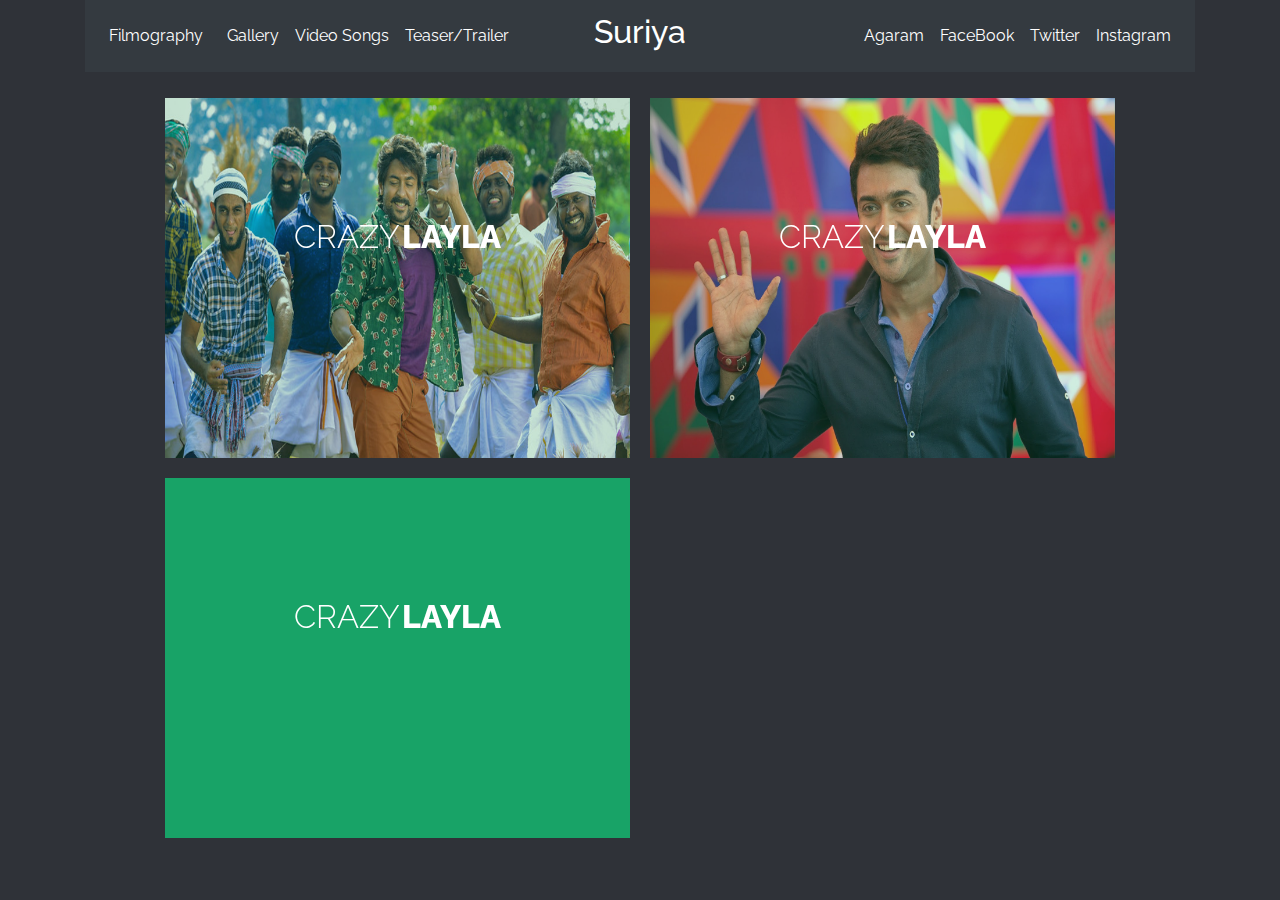
==== filmography.html @ 23702110 "Added Container in Filmography" ====
<!doctype html>
<html lang="en">

<head>
  <!-- Required meta tags -->
  <meta charset="utf-8">
  <link href='https://fonts.googleapis.com/css?family=Raleway:400,800,300' rel='stylesheet' type='text/css'>
  <link rel="stylesheet" href="https://stackpath.bootstrapcdn.com/bootstrap/4.3.1/css/bootstrap.min.css"
    integrity="sha384-ggOyR0iXCbMQv3Xipma34MD+dH/1fQ784/j6cY/iJTQUOhcWr7x9JvoRxT2MZw1T" crossorigin="anonymous">
  <meta name="viewport" content="width=device-width, initial-scale=1, shrink-to-fit=no">

  <!-- Bootstrap CSS -->
  <link rel="stylesheet" href="https://stackpath.bootstrapcdn.com/bootstrap/4.3.1/css/bootstrap.min.css"
    integrity="sha384-ggOyR0iXCbMQv3Xipma34MD+dH/1fQ784/j6cY/iJTQUOhcWr7x9JvoRxT2MZw1T" crossorigin="anonymous">
  <link rel="stylesheet" href="css/general.css">
  <link rel="stylesheet" href="https://fonts.googleapis.com/css?family=Sofia">
  <link rel="stylesheet" href="css/styles.css">
  <title>Actor Suriya</title>
</head>

<body>
  <!-- Image and text -->

  <div class="container">
    <nav class="navbar navbar-expand-lg navbar-light bg-dark sticky-top ">
      <!-- <a class="navbar-brand text-light" href="#">Suriya</a>
    <button class="navbar-toggler" type="button" data-toggle="collapse" data-target="#navbarNavDropdown" aria-controls="navbarNavDropdown" aria-expanded="false" aria-label="Toggle navigation">
      <span class="navbar-toggler-icon"></span>
    </button> -->
      <div class="navbar-collapse collapse w-100 order-1 order-md-0 dual-collapse2 ">
        <ul class="navbar-nav mr-auto ">
          <li class="nav-item  mr-sm-2 ">
            <a class="nav-link text-white" href="filmography.html">Filmography</a>
          </li>

          <li class="nav-item nav-item-hover">
            <a class="nav-link text-white" href="images.html">Gallery</a>
          </li>

          <li class="nav-item ">
            <a class="nav-link text-white" href="video-songs.html">Video Songs</a>
          </li>
          <li class="nav-item">
            <a class="nav-link text-white" href="teaser-trailer.html">Teaser/Trailer</a>
          </li>
        </ul>
      </div>
      <div class="mx-auto order-0">
        <a class="navbar-brand mx-auto text-white " href="index.html">
          <h2 class="display-6"> Suriya</h1>
        </a>
        <button class="navbar-toggler " type="button" data-toggle="collapse" data-target=".dual-collapse2">
          <span class="navbar-toggler-icon"></span>
        </button>
      </div>
      <div class="navbar-collapse collapse w-100 order-3 dual-collapse2">
        <ul class="navbar-nav ml-auto">
          <li class="nav-item ">
            <a class="nav-link text-white" href="agaram.html  ">Agaram</a>
          </li>
          <li class="nav-item ">
            <a class="nav-link text-white" href="https://www.facebook.com/ActorSuriya"> FaceBook</a>
          </li>
          <li class="nav-item ">
            <a class="nav-link text-white" href="https://twitter.com/Suriya_offl"> Twitter</a>
          </li>
          <li class="nav-item">
            <a class="nav-link text-white" href="https://www.instagram.com/actorsuriya/"> Instagram </a>
          </li>
        </ul>
      </div>

    </nav>
  </div>
  <div class="content container">
    <div class="grid">
      <figure class="effect-layla">
        <img src="img/Homepage.jpg" alt="img06" />
        <figcaption>
          <h2>Crazy <span>Layla</span></h2>
          <p>When Layla appears, she brings an eternal summer along.</p>
          <a href="#">View more</a>
        </figcaption>
      </figure>
      <figure class="effect-layla">
        <img src="img/Homepage2.jpg" alt="img03" />
        <figcaption>
          <h2>Crazy <span>Layla</span></h2>
          <p>When Layla appears, she brings an eternal summer along.</p>
          <a href="#">View more</a>
        </figcaption>
      </figure>
      <figure class="effect-layla">
        <img src="img/Homepage3.jpg" alt="img03" />
        <figcaption>
          <h2>Crazy <span>Layla</span></h2>
          <p>When Layla appears, she brings an eternal summer along.</p>
          <a href="#">View more</a>
        </figcaption>
      </figure>
    </div>
  </div>
    <!-- Optional JavaScript -->
    <!-- jQuery first, then Popper.js, then Bootstrap JS -->
    <script src="https://code.jquery.com/jquery-3.3.1.slim.min.js"
      integrity="sha384-q8i/X+965DzO0rT7abK41JStQIAqVgRVzpbzo5smXKp4YfRvH+8abtTE1Pi6jizo"
      crossorigin="anonymous"></script>
    <script src="https://cdnjs.cloudflare.com/ajax/libs/popper.js/1.14.7/umd/popper.min.js"
      integrity="sha384-UO2eT0CpHqdSJQ6hJty5KVphtPhzWj9WO1clHTMGa3JDZwrnQq4sF86dIHNDz0W1"
      crossorigin="anonymous"></script>
    <script src="https://stackpath.bootstrapcdn.com/bootstrap/4.3.1/js/bootstrap.min.js"
      integrity="sha384-JjSmVgyd0p3pXB1rRibZUAYoIIy6OrQ6VrjIEaFf/nJGzIxFDsf4x0xIM+B07jRM"
      crossorigin="anonymous"></script>

</body>

</html>
---- css/general.css ----
.nav-item:hover.nav-item:hover{
  background-color:#ccccff;
  padding: 8px;
}
.home-screen-background {
  float: left;
  width:  100px;
  height: 100px;
    overflow:hidden;
}
.text-over-image {
  font-family: "Sofia", sans-serif;
  font-size: 30px;
  color: black;
}
---- css/styles.css ----
.grid {
	position: relative;
	margin: 0 auto;
	padding: 1em 0 4em;
	max-width: 1000px;
	list-style: none;
	text-align: center;
}

/* Common style */
.grid figure {
	position: relative;
	float: left;
	overflow: hidden;
	margin: 10px 1%;
	min-width: 320px;
	max-width: 480px;
	max-height: 360px;
	width: 48%;
	background: #3085a3;
	text-align: center;
	cursor: pointer;
}

.grid figure img {
	position: relative;
	display: block;
	min-height: 100%;
	max-width: 100%;
	opacity: 0.8;
}

.grid figure figcaption {
	padding: 2em;
	color: #fff;
	text-transform: uppercase;
	font-size: 1.25em;
	-webkit-backface-visibility: hidden;
	backface-visibility: hidden;
}

.grid figure figcaption::before,
.grid figure figcaption::after {
	pointer-events: none;
}

.grid figure figcaption,
.grid figure figcaption > a {
	position: absolute;
	top: 0;
	left: 0;
	width: 100%;
	height: 100%;
}

/* Anchor will cover the whole item by default */
/* For some effects it will show as a button */
.grid figure figcaption > a {
	z-index: 1000;
	text-indent: 200%;
	white-space: nowrap;
	font-size: 0;
	opacity: 0;
}

.grid figure h2 {
	word-spacing: -0.15em;
	font-weight: 300;
}

.grid figure h2 span {
	font-weight: 800;
}

.grid figure h2,
.grid figure p {
	margin: 0;
}

.grid figure p {
	letter-spacing: 1px;
	font-size: 68.5%;
}

/* Individual effects */

/*---------------*/
/***** Lily *****/
/*---------------*/

figure.effect-lily img {
	max-width: none;
	width: -webkit-calc(100% + 50px);
	width: calc(100% + 50px);
	opacity: 0.7;
	-webkit-transition: opacity 0.35s, -webkit-transform 0.35s;
	transition: opacity 0.35s, transform 0.35s;
	-webkit-transform: translate3d(-40px,0, 0);
	transform: translate3d(-40px,0,0);
}

figure.effect-lily figcaption {
	text-align: left;
}

figure.effect-lily figcaption > div {
	position: absolute;
	bottom: 0;
	left: 0;
	padding: 2em;
	width: 100%;
	height: 50%;
}

figure.effect-lily h2,
figure.effect-lily p {
	-webkit-transform: translate3d(0,40px,0);
	transform: translate3d(0,40px,0);
}

figure.effect-lily h2 {
	-webkit-transition: -webkit-transform 0.35s;
	transition: transform 0.35s;
}

figure.effect-lily p {
	color: rgba(255,255,255,0.8);
	opacity: 0;
	-webkit-transition: opacity 0.2s, -webkit-transform 0.35s;
	transition: opacity 0.2s, transform 0.35s;
}

figure.effect-lily:hover img,
figure.effect-lily:hover p {
	opacity: 1;
}

figure.effect-lily:hover img,
figure.effect-lily:hover h2,
figure.effect-lily:hover p {
	-webkit-transform: translate3d(0,0,0);
	transform: translate3d(0,0,0);
}

figure.effect-lily:hover p {
	-webkit-transition-delay: 0.05s;
	transition-delay: 0.05s;
	-webkit-transition-duration: 0.35s;
	transition-duration: 0.35s;
}

/*---------------*/
/***** Sadie *****/
/*---------------*/

figure.effect-sadie figcaption::before {
	position: absolute;
	top: 0;
	left: 0;
	width: 100%;
	height: 100%;
	background: -webkit-linear-gradient(top, rgba(72,76,97,0) 0%, rgba(72,76,97,0.8) 75%);
	background: linear-gradient(to bottom, rgba(72,76,97,0) 0%, rgba(72,76,97,0.8) 75%);
	content: '';
	opacity: 0;
	-webkit-transform: translate3d(0,50%,0);
	transform: translate3d(0,50%,0);
}

figure.effect-sadie h2 {
	position: absolute;
	top: 50%;
	left: 0;
	width: 100%;
	color: #484c61;
	-webkit-transition: -webkit-transform 0.35s, color 0.35s;
	transition: transform 0.35s, color 0.35s;
	-webkit-transform: translate3d(0,-50%,0);
	transform: translate3d(0,-50%,0);
}

figure.effect-sadie figcaption::before,
figure.effect-sadie p {
	-webkit-transition: opacity 0.35s, -webkit-transform 0.35s;
	transition: opacity 0.35s, transform 0.35s;
}

figure.effect-sadie p {
	position: absolute;
	bottom: 0;
	left: 0;
	padding: 2em;
	width: 100%;
	opacity: 0;
	-webkit-transform: translate3d(0,10px,0);
	transform: translate3d(0,10px,0);
}

figure.effect-sadie:hover h2 {
	color: #fff;
	-webkit-transform: translate3d(0,-50%,0) translate3d(0,-40px,0);
	transform: translate3d(0,-50%,0) translate3d(0,-40px,0);
}

figure.effect-sadie:hover figcaption::before ,
figure.effect-sadie:hover p {
	opacity: 1;
	-webkit-transform: translate3d(0,0,0);
	transform: translate3d(0,0,0);
}

/*---------------*/
/***** Roxy *****/
/*---------------*/

figure.effect-roxy {
	background: -webkit-linear-gradient(45deg, #ff89e9 0%, #05abe0 100%);
	background: linear-gradient(45deg, #ff89e9 0%,#05abe0 100%);
}

figure.effect-roxy img {
	max-width: none;
	width: -webkit-calc(100% + 60px);
	width: calc(100% + 60px);
	-webkit-transition: opacity 0.35s, -webkit-transform 0.35s;
	transition: opacity 0.35s, transform 0.35s;
	-webkit-transform: translate3d(-50px,0,0);
	transform: translate3d(-50px,0,0);
}

figure.effect-roxy figcaption::before {
	position: absolute;
	top: 30px;
	right: 30px;
	bottom: 30px;
	left: 30px;
	border: 1px solid #fff;
	content: '';
	opacity: 0;
	-webkit-transition: opacity 0.35s, -webkit-transform 0.35s;
	transition: opacity 0.35s, transform 0.35s;
	-webkit-transform: translate3d(-20px,0,0);
	transform: translate3d(-20px,0,0);
}

figure.effect-roxy figcaption {
	padding: 3em;
	text-align: left;
}

figure.effect-roxy h2 {
	padding: 30% 0 10px 0;
}

figure.effect-roxy p {
	opacity: 0;
	-webkit-transition: opacity 0.35s, -webkit-transform 0.35s;
	transition: opacity 0.35s, transform 0.35s;
	-webkit-transform: translate3d(-10px,0,0);
	transform: translate3d(-10px,0,0);
}

figure.effect-roxy:hover img {
	opacity: 0.7;
	-webkit-transform: translate3d(0,0,0);
	transform: translate3d(0,0,0);
}

figure.effect-roxy:hover figcaption::before,
figure.effect-roxy:hover p {
	opacity: 1;
	-webkit-transform: translate3d(0,0,0);
	transform: translate3d(0,0,0);
}

/*---------------*/
/***** Bubba *****/
/*---------------*/

figure.effect-bubba {
	background: #9e5406;
}

figure.effect-bubba img {
	opacity: 0.7;
	-webkit-transition: opacity 0.35s;
	transition: opacity 0.35s;
}

figure.effect-bubba:hover img {
	opacity: 0.4;
}

figure.effect-bubba figcaption::before,
figure.effect-bubba figcaption::after {
	position: absolute;
	top: 30px;
	right: 30px;
	bottom: 30px;
	left: 30px;
	content: '';
	opacity: 0;
	-webkit-transition: opacity 0.35s, -webkit-transform 0.35s;
	transition: opacity 0.35s, transform 0.35s;
}

figure.effect-bubba figcaption::before {
	border-top: 1px solid #fff;
	border-bottom: 1px solid #fff;
	-webkit-transform: scale(0,1);
	transform: scale(0,1);
}

figure.effect-bubba figcaption::after {
	border-right: 1px solid #fff;
	border-left: 1px solid #fff;
	-webkit-transform: scale(1,0);
	transform: scale(1,0);
}

figure.effect-bubba h2 {
	padding-top: 30%;
	-webkit-transition: -webkit-transform 0.35s;
	transition: transform 0.35s;
	-webkit-transform: translate3d(0,-20px,0);
	transform: translate3d(0,-20px,0);
}

figure.effect-bubba p {
	padding: 20px 2.5em;
	opacity: 0;
	-webkit-transition: opacity 0.35s, -webkit-transform 0.35s;
	transition: opacity 0.35s, transform 0.35s;
	-webkit-transform: translate3d(0,20px,0);
	transform: translate3d(0,20px,0);
}

figure.effect-bubba:hover figcaption::before,
figure.effect-bubba:hover figcaption::after {
	opacity: 1;
	-webkit-transform: scale(1);
	transform: scale(1);
}

figure.effect-bubba:hover h2,
figure.effect-bubba:hover p {
	opacity: 1;
	-webkit-transform: translate3d(0,0,0);
	transform: translate3d(0,0,0);
}

/*---------------*/
/***** Romeo *****/
/*---------------*/

figure.effect-romeo {
	-webkit-perspective: 1000px;
	perspective: 1000px;
}

figure.effect-romeo img {
	-webkit-transition: opacity 0.35s, -webkit-transform 0.35s;
	transition: opacity 0.35s, transform 0.35s;
	-webkit-transform: translate3d(0,0,300px);
	transform: translate3d(0,0,300px);
}

figure.effect-romeo:hover img {
	opacity: 0.6;
	-webkit-transform: translate3d(0,0,0);
	transform: translate3d(0,0,0);
}

figure.effect-romeo figcaption::before,
figure.effect-romeo figcaption::after {
	position: absolute;
	top: 50%;
	left: 50%;
	width: 80%;
	height: 1px;
	background: #fff;
	content: '';
	-webkit-transition: opacity 0.35s, -webkit-transform 0.35s;
	transition: opacity 0.35s, transform 0.35s;
	-webkit-transform: translate3d(-50%,-50%,0);
	transform: translate3d(-50%,-50%,0);
}

figure.effect-romeo:hover figcaption::before {
	opacity: 0.5;
	-webkit-transform: translate3d(-50%,-50%,0) rotate(45deg);
	transform: translate3d(-50%,-50%,0) rotate(45deg);
}

figure.effect-romeo:hover figcaption::after {
	opacity: 0.5;
	-webkit-transform: translate3d(-50%,-50%,0) rotate(-45deg);
	transform: translate3d(-50%,-50%,0) rotate(-45deg);
}

figure.effect-romeo h2,
figure.effect-romeo p {
	position: absolute;
	top: 50%;
	left: 0;
	width: 100%;
	-webkit-transition: -webkit-transform 0.35s;
	transition: transform 0.35s;
}

figure.effect-romeo h2 {
	-webkit-transform: translate3d(0,-50%,0) translate3d(0,-150%,0);
	transform: translate3d(0,-50%,0) translate3d(0,-150%,0);
}

figure.effect-romeo p {
	padding: 0.25em 2em;
	-webkit-transform: translate3d(0,-50%,0) translate3d(0,150%,0);
	transform: translate3d(0,-50%,0) translate3d(0,150%,0);
}

figure.effect-romeo:hover h2 {
	-webkit-transform: translate3d(0,-50%,0) translate3d(0,-100%,0);
	transform: translate3d(0,-50%,0) translate3d(0,-100%,0);
}

figure.effect-romeo:hover p {
	-webkit-transform: translate3d(0,-50%,0) translate3d(0,100%,0);
	transform: translate3d(0,-50%,0) translate3d(0,100%,0);
}

/*---------------*/
/***** Layla *****/
/*---------------*/

figure.effect-layla {
	background: #18a367;
}

figure.effect-layla img {
	height: 390px;
}

figure.effect-layla figcaption {
	padding: 3em;
}

figure.effect-layla figcaption::before,
figure.effect-layla figcaption::after {
	position: absolute;
	content: '';
	opacity: 0;
}

figure.effect-layla figcaption::before {
	top: 50px;
	right: 30px;
	bottom: 50px;
	left: 30px;
	border-top: 1px solid #fff;
	border-bottom: 1px solid #fff;
	-webkit-transform: scale(0,1);
	transform: scale(0,1);
	-webkit-transform-origin: 0 0;
	transform-origin: 0 0;
}

figure.effect-layla figcaption::after {
	top: 30px;
	right: 50px;
	bottom: 30px;
	left: 50px;
	border-right: 1px solid #fff;
	border-left: 1px solid #fff;
	-webkit-transform: scale(1,0);
	transform: scale(1,0);
	-webkit-transform-origin: 100% 0;
	transform-origin: 100% 0;
}

figure.effect-layla h2 {
	padding-top: 26%;
	-webkit-transition: -webkit-transform 0.35s;
	transition: transform 0.35s;
}

figure.effect-layla p {
	padding: 0.5em 2em;
	text-transform: none;
	opacity: 0;
	-webkit-transform: translate3d(0,-10px,0);
	transform: translate3d(0,-10px,0);
}

figure.effect-layla img,
figure.effect-layla h2 {
	-webkit-transform: translate3d(0,-30px,0);
	transform: translate3d(0,-30px,0);
}

figure.effect-layla img,
figure.effect-layla figcaption::before,
figure.effect-layla figcaption::after,
figure.effect-layla p {
	-webkit-transition: opacity 0.35s, -webkit-transform 0.35s;
	transition: opacity 0.35s, transform 0.35s;
}

figure.effect-layla:hover img {
	opacity: 0.7;
	-webkit-transform: translate3d(0,0,0);
	transform: translate3d(0,0,0);
}

figure.effect-layla:hover figcaption::before,
figure.effect-layla:hover figcaption::after {
	opacity: 1;
	-webkit-transform: scale(1);
	transform: scale(1);
}

figure.effect-layla:hover h2,
figure.effect-layla:hover p {
	opacity: 1;
	-webkit-transform: translate3d(0,0,0);
	transform: translate3d(0,0,0);
}

figure.effect-layla:hover figcaption::after,
figure.effect-layla:hover h2,
figure.effect-layla:hover p,
figure.effect-layla:hover img {
	-webkit-transition-delay: 0.15s;
	transition-delay: 0.15s;
}

/*---------------*/
/***** Honey *****/
/*---------------*/

figure.effect-honey {
	background: #4a3753;
}

figure.effect-honey img {
	opacity: 0.9;
	-webkit-transition: opacity 0.35s;
	transition: opacity 0.35s;
}

figure.effect-honey:hover img {
	opacity: 0.5;
}

figure.effect-honey figcaption::before {
	position: absolute;
	bottom: 0;
	left: 0;
	width: 100%;
	height: 10px;
	background: #fff;
	content: '';
	-webkit-transform: translate3d(0,10px,0);
	transform: translate3d(0,10px,0);
}

figure.effect-honey h2 {
	position: absolute;
	bottom: 0;
	left: 0;
	padding: 1em 1.5em;
	width: 100%;
	text-align: left;
	-webkit-transform: translate3d(0,-30px,0);
	transform: translate3d(0,-30px,0);
}

figure.effect-honey h2 i {
	font-style: normal;
	opacity: 0;
	-webkit-transition: opacity 0.35s, -webkit-transform 0.35s;
	transition: opacity 0.35s, transform 0.35s;
	-webkit-transform: translate3d(0,-30px,0);
	transform: translate3d(0,-30px,0);
}

figure.effect-honey figcaption::before,
figure.effect-honey h2 {
	-webkit-transition: -webkit-transform 0.35s;
	transition: transform 0.35s;
}

figure.effect-honey:hover figcaption::before,
figure.effect-honey:hover h2,
figure.effect-honey:hover h2 i {
	opacity: 1;
	-webkit-transform: translate3d(0,0,0);
	transform: translate3d(0,0,0);
}

/*---------------*/
/***** Oscar *****/
/*---------------*/

figure.effect-oscar {
	background: -webkit-linear-gradient(45deg, #22682a 0%, #9b4a1b 40%, #3a342a 100%);
	background: linear-gradient(45deg, #22682a 0%,#9b4a1b 40%,#3a342a 100%);
}

figure.effect-oscar img {
	opacity: 0.9;
	-webkit-transition: opacity 0.35s;
	transition: opacity 0.35s;
}

figure.effect-oscar figcaption {
	padding: 3em;
	background-color: rgba(58,52,42,0.7);
	-webkit-transition: background-color 0.35s;
	transition: background-color 0.35s;
}

figure.effect-oscar figcaption::before {
	position: absolute;
	top: 30px;
	right: 30px;
	bottom: 30px;
	left: 30px;
	border: 1px solid #fff;
	content: '';
}

figure.effect-oscar h2 {
	margin: 20% 0 10px 0;
	-webkit-transition: -webkit-transform 0.35s;
	transition: transform 0.35s;
	-webkit-transform: translate3d(0,100%,0);
	transform: translate3d(0,100%,0);
}

figure.effect-oscar figcaption::before,
figure.effect-oscar p {
	opacity: 0;
	-webkit-transition: opacity 0.35s, -webkit-transform 0.35s;
	transition: opacity 0.35s, transform 0.35s;
	-webkit-transform: scale(0);
	transform: scale(0);
}

figure.effect-oscar:hover h2 {
	-webkit-transform: translate3d(0,0,0);
	transform: translate3d(0,0,0);
}

figure.effect-oscar:hover figcaption::before,
figure.effect-oscar:hover p {
	opacity: 1;
	-webkit-transform: scale(1);
	transform: scale(1);
}

figure.effect-oscar:hover figcaption {
	background-color: rgba(58,52,42,0);
}

figure.effect-oscar:hover img {
	opacity: 0.4;
}

/*---------------*/
/***** Marley *****/
/*---------------*/

figure.effect-marley figcaption {
	text-align: right;
}

figure.effect-marley h2,
figure.effect-marley p {
	position: absolute;
	right: 30px;
	left: 30px;
	padding: 10px 0;
}


figure.effect-marley p {
	bottom: 30px;
	line-height: 1.5;
	-webkit-transform: translate3d(0,100%,0);
	transform: translate3d(0,100%,0);
}

figure.effect-marley h2 {
	top: 30px;
	-webkit-transition: -webkit-transform 0.35s;
	transition: transform 0.35s;
	-webkit-transform: translate3d(0,20px,0);
	transform: translate3d(0,20px,0);
}

figure.effect-marley:hover h2 {
	-webkit-transform: translate3d(0,0,0);
	transform: translate3d(0,0,0);
}

figure.effect-marley h2::after {
	position: absolute;
	top: 100%;
	left: 0;
	width: 100%;
	height: 4px;
	background: #fff;
	content: '';
	-webkit-transform: translate3d(0,40px,0);
	transform: translate3d(0,40px,0);
}

figure.effect-marley h2::after,
figure.effect-marley p {
	opacity: 0;
	-webkit-transition: opacity 0.35s, -webkit-transform 0.35s;
	transition: opacity 0.35s, transform 0.35s;
}

figure.effect-marley:hover h2::after,
figure.effect-marley:hover p {
	opacity: 1;
	-webkit-transform: translate3d(0,0,0);
	transform: translate3d(0,0,0);
}

/*---------------*/
/***** Ruby *****/
/*---------------*/

figure.effect-ruby {
	background-color: #17819c;
}

figure.effect-ruby img {
	opacity: 0.7;
	-webkit-transition: opacity 0.35s, -webkit-transform 0.35s;
	transition: opacity 0.35s, transform 0.35s;
	-webkit-transform: scale(1.15);
	transform: scale(1.15);
}

figure.effect-ruby:hover img {
	opacity: 0.5;
	-webkit-transform: scale(1);
	transform: scale(1);
}

figure.effect-ruby h2 {
	margin-top: 20%;
	-webkit-transition: -webkit-transform 0.35s;
	transition: transform 0.35s;
	-webkit-transform: translate3d(0,20px,0);
	transform: translate3d(0,20px,0);
}

figure.effect-ruby p {
	margin: 1em 0 0;
	padding: 3em;
	border: 1px solid #fff;
	opacity: 0;
	-webkit-transition: opacity 0.35s, -webkit-transform 0.35s;
	transition: opacity 0.35s, transform 0.35s;
	-webkit-transform: translate3d(0,20px,0) scale(1.1);
	transform: translate3d(0,20px,0) scale(1.1);
}

figure.effect-ruby:hover h2 {
	-webkit-transform: translate3d(0,0,0);
	transform: translate3d(0,0,0);
}

figure.effect-ruby:hover p {
	opacity: 1;
	-webkit-transform: translate3d(0,0,0) scale(1);
	transform: translate3d(0,0,0) scale(1);
}

/*---------------*/
/***** Milo *****/
/*---------------*/

figure.effect-milo {
	background: #2e5d5a;
}

figure.effect-milo img {
	max-width: none;
	width: -webkit-calc(100% + 60px);
	width: calc(100% + 60px);
	opacity: 1;
	-webkit-transition: opacity 0.35s, -webkit-transform 0.35s;
	transition: opacity 0.35s, transform 0.35s;
	-webkit-transform: translate3d(-30px,0,0) scale(1.12);
	transform: translate3d(-30px,0,0) scale(1.12);
	-webkit-backface-visibility: hidden;
	backface-visibility: hidden;
}

figure.effect-milo:hover img {
	opacity: 0.5;
	-webkit-transform: translate3d(0,0,0) scale(1);
	transform: translate3d(0,0,0) scale(1);
}

figure.effect-milo h2 {
	position: absolute;
	right: 0;
	bottom: 0;
	padding: 1em 1.2em;
}

figure.effect-milo p {
	padding: 0 10px 0 0;
	width: 50%;
	border-right: 1px solid #fff;
	text-align: right;
	opacity: 0;
	-webkit-transition: opacity 0.35s, -webkit-transform 0.35s;
	transition: opacity 0.35s, transform 0.35s;
	-webkit-transform: translate3d(-40px,0,0);
	transform: translate3d(-40px,0,0);
}

figure.effect-milo:hover p {
	opacity: 1;
	-webkit-transform: translate3d(0,0,0);
	transform: translate3d(0,0,0);
}

/*---------------*/
/***** Dexter *****/
/*---------------*/

figure.effect-dexter {
	background: -webkit-linear-gradient(top, rgba(37,141,200,1) 0%, rgba(104,60,19,1) 100%);
	background: linear-gradient(to bottom, rgba(37,141,200,1) 0%,rgba(104,60,19,1) 100%);
}

figure.effect-dexter img {
	-webkit-transition: opacity 0.35s;
	transition: opacity 0.35s;
}

figure.effect-dexter:hover img {
	opacity: 0.4;
}

figure.effect-dexter figcaption::after {
	position: absolute;
	right: 30px;
	bottom: 30px;
	left: 30px;
	height: -webkit-calc(50% - 30px);
	height: calc(50% - 30px);
	border: 7px solid #fff;
	content: '';
	-webkit-transition: -webkit-transform 0.35s;
	transition: transform 0.35s;
	-webkit-transform: translate3d(0,-100%,0);
	transform: translate3d(0,-100%,0);
}

figure.effect-dexter:hover figcaption::after {
	-webkit-transform: translate3d(0,0,0);
	transform: translate3d(0,0,0);
}

figure.effect-dexter figcaption {
	padding: 3em;
	text-align: left;
}

figure.effect-dexter p {
	position: absolute;
	right: 60px;
	bottom: 60px;
	left: 60px;
	opacity: 0;
	-webkit-transition: opacity 0.35s, -webkit-transform 0.35s;
	transition: opacity 0.35s, transform 0.35s;
	-webkit-transform: translate3d(0,-100px,0);
	transform: translate3d(0,-100px,0);
}

figure.effect-dexter:hover p {
	opacity: 1;
	-webkit-transform: translate3d(0,0,0);
	transform: translate3d(0,0,0);
}

/*---------------*/
/***** Sarah *****/
/*---------------*/

figure.effect-sarah {
	background: #42b078;
}

figure.effect-sarah img {
	max-width: none;
	width: -webkit-calc(100% + 20px);
	width: calc(100% + 20px);
	-webkit-transition: opacity 0.35s, -webkit-transform 0.35s;
	transition: opacity 0.35s, transform 0.35s;
	-webkit-transform: translate3d(-10px,0,0);
	transform: translate3d(-10px,0,0);
	-webkit-backface-visibility: hidden;
	backface-visibility: hidden;
}

figure.effect-sarah:hover img {
	opacity: 0.4;
	-webkit-transform: translate3d(0,0,0);
	transform: translate3d(0,0,0);
}

figure.effect-sarah figcaption {
	text-align: left;
}

figure.effect-sarah h2 {
	position: relative;
	overflow: hidden;
	padding: 0.5em 0;
}

figure.effect-sarah h2::after {
	position: absolute;
	bottom: 0;
	left: 0;
	width: 100%;
	height: 3px;
	background: #fff;
	content: '';
	-webkit-transition: -webkit-transform 0.35s;
	transition: transform 0.35s;
	-webkit-transform: translate3d(-100%,0,0);
	transform: translate3d(-100%,0,0);
}

figure.effect-sarah:hover h2::after {
	-webkit-transform: translate3d(0,0,0);
	transform: translate3d(0,0,0);
}

figure.effect-sarah p {
	padding: 1em 0;
	opacity: 0;
	-webkit-transition: opacity 0.35s, -webkit-transform 0.35s;
	transition: opacity 0.35s, transform 0.35s;
	-webkit-transform: translate3d(100%,0,0);
	transform: translate3d(100%,0,0);
}

figure.effect-sarah:hover p {
	opacity: 1;
	-webkit-transform: translate3d(0,0,0);
	transform: translate3d(0,0,0);
}

/*---------------*/
/***** Zoe *****/
/*---------------*/

figure.effect-zoe figcaption {
	top: auto;
	bottom: 0;
	padding: 1em;
	height: 3.75em;
	background: #fff;
	color: #3c4a50;
	-webkit-transition: -webkit-transform 0.35s;
	transition: transform 0.35s;
	-webkit-transform: translate3d(0,100%,0);
	transform: translate3d(0,100%,0);
}

figure.effect-zoe h2 {
	float: left;
}

figure.effect-zoe p.icon-links a {
	float: right;
	color: #3c4a50;
	font-size: 1.4em;
}

figure.effect-zoe:hover p.icon-links a:hover,
figure.effect-zoe:hover p.icon-links a:focus {
	color: #252d31;
}

figure.effect-zoe p.description {
	position: absolute;
	bottom: 8em;
	padding: 2em;
	color: #fff;
	text-transform: none;
	font-size: 90%;
	opacity: 0;
	-webkit-transition: opacity 0.35s;
	transition: opacity 0.35s;
	-webkit-backface-visibility: hidden; /* Fix for Chrome 37.0.2062.120 (Mac) */
}

figure.effect-zoe h2,
figure.effect-zoe p.icon-links a {
	-webkit-transition: -webkit-transform 0.35s;
	transition: transform 0.35s;
	-webkit-transform: translate3d(0,200%,0);
	transform: translate3d(0,200%,0);
}

figure.effect-zoe p.icon-links a span::before {
	display: inline-block;
	padding: 8px 10px;
	font-family: 'feathericons';
	speak: none;
	-webkit-font-smoothing: antialiased;
	-moz-osx-font-smoothing: grayscale;
}

.icon-eye::before {
	content: '\e000';
}

.icon-paper-clip::before {
	content: '\e001';
}

.icon-heart::before {
	content: '\e024';
}

figure.effect-zoe h2 {
	display: inline-block;
}

figure.effect-zoe:hover p.description {
	opacity: 1;
}

figure.effect-zoe:hover figcaption,
figure.effect-zoe:hover h2,
figure.effect-zoe:hover p.icon-links a {
	-webkit-transform: translate3d(0,0,0);
	transform: translate3d(0,0,0);
}

figure.effect-zoe:hover h2 {
	-webkit-transition-delay: 0.05s;
	transition-delay: 0.05s;
}

figure.effect-zoe:hover p.icon-links a:nth-child(3) {
	-webkit-transition-delay: 0.1s;
	transition-delay: 0.1s;
}

figure.effect-zoe:hover p.icon-links a:nth-child(2) {
	-webkit-transition-delay: 0.15s;
	transition-delay: 0.15s;
}

figure.effect-zoe:hover p.icon-links a:first-child {
	-webkit-transition-delay: 0.2s;
	transition-delay: 0.2s;
}

/*---------------*/
/***** Chico *****/
/*---------------*/

figure.effect-chico img {
	-webkit-transition: opacity 0.35s, -webkit-transform 0.35s;
	transition: opacity 0.35s, transform 0.35s;
	-webkit-transform: scale(1.12);
	transform: scale(1.12);
}

figure.effect-chico:hover img {
	opacity: 0.5;
	-webkit-transform: scale(1);
	transform: scale(1);
}

figure.effect-chico figcaption {
	padding: 3em;
}

figure.effect-chico figcaption::before {
	position: absolute;
	top: 30px;
	right: 30px;
	bottom: 30px;
	left: 30px;
	border: 1px solid #fff;
	content: '';
	-webkit-transform: scale(1.1);
	transform: scale(1.1);
}

figure.effect-chico figcaption::before,
figure.effect-chico p {
	opacity: 0;
	-webkit-transition: opacity 0.35s, -webkit-transform 0.35s;
	transition: opacity 0.35s, transform 0.35s;
}

figure.effect-chico h2 {
	padding: 20% 0 20px 0;
}

figure.effect-chico p {
	margin: 0 auto;
	max-width: 200px;
	-webkit-transform: scale(1.5);
	transform: scale(1.5);
}

figure.effect-chico:hover figcaption::before,
figure.effect-chico:hover p {
	opacity: 1;
	-webkit-transform: scale(1);
	transform: scale(1);
}

@media screen and (max-width: 50em) {
	.content {
		padding: 0 10px;
		text-align: center;
	}
	.figure {
		display: inline-block;
		float: none;
		margin: 10px auto;
		width: 100%;
	}
}
*, *:after, *:before { -webkit-box-sizing: border-box; box-sizing: border-box; }
.clearfix:before, .clearfix:after { display: table; content: ''; }
.clearfix:after { clear: both; }

body {
	background: #2f3238;
	color: #fff;
	font-weight: 400;
	font-size: 1em;
	font-family: 'Raleway', Arial, sans-serif;
}

a {
	outline: none;
	color: #3498db;
	text-decoration: none;
}

a:hover, a:focus {
	color: #528cb3;
}

section {
	padding: 1em;
	text-align: center;
}

.content {
	margin: 0 auto;
	max-width: 1000px;
}

.content > h2 {
	clear: both;
	margin: 0;
	padding: 4em 1% 0;
	color: #484B54;
	font-weight: 800;
	font-size: 1.5em;
}

.content > h2:first-child {
	padding-top: 0em;
}

/* Header */
.codrops-header {
	margin: 0 auto;
	padding: 4em 1em;
	text-align: center;
}

.codrops-header h1 {
	margin: 0;
	font-weight: 800;
	font-size: 4em;
	line-height: 1.3;
}

.codrops-header h1 span {
	display: block;
	padding: 0 0 0.6em 0.1em;
	color: #74777b;
	font-weight: 300;
	font-size: 45%;
}

/* Demo links */
.codrops-demos {
	clear: both;
	padding: 1em 0 0;
	text-align: center;
}

.content + .codrops-demos {
	padding-top: 5em;
}

.codrops-demos a {
	display: inline-block;
	margin: 0 5px;
	padding: 1em 1.5em;
	text-transform: uppercase;
	font-weight: bold;
}

.codrops-demos a:hover,
.codrops-demos a:focus,
.codrops-demos a.current-demo {
	background: #3c414a;
	color: #fff;
}

/* To Navigation Style */
.codrops-top {
	width: 100%;
	text-transform: uppercase;
	font-weight: 800;
	font-size: 0.69em;
	line-height: 2.2;
}

.codrops-top a {
	display: inline-block;
	padding: 1em 2em;
	text-decoration: none;
	letter-spacing: 1px;
}

.codrops-top span.right {
	float: right;
}

.codrops-top span.right a {
	display: block;
	float: left;
}

.codrops-icon:before {
	margin: 0 4px;
	text-transform: none;
	font-weight: normal;
	font-style: normal;
	font-variant: normal;
	font-family: 'codropsicons';
	line-height: 1;
	speak-as: none;
	-webkit-font-smoothing: antialiased;
}

.codrops-icon-drop:before {
	content: "\e001";
}

.codrops-icon-prev:before {
	content: "\e004";
}

/* Related demos */
.related {
	clear: both;
	padding: 6em 1em;
	font-size: 120%;
}

.related > a {
	display: inline-block;
	margin: 20px 10px;
	padding: 25px;
	border: 1px solid #4f7f90;
	text-align: center;
}

.related a:hover {
	border-color: #39545e;
}

.related a img {
	max-width: 100%;
	opacity: 0.8;
}

.related a:hover img,
.related a:active img {
	opacity: 1;
}

.related a h3 {
	margin: 0;
	padding: 0.5em 0 0.3em;
	max-width: 300px;
	text-align: left;
}

/* Demo ad design */
body #cdawrap {
	background: none;
	top: 50px;
	border: none;
}

body #cdawrap a {
	color: #fff !important;
}

body #cda-remove {
	color: #fff;
}

@media screen and (max-width: 25em) {
	.codrops-header {
		font-size: 75%;
	}
	.codrops-icon span {
		display: none;
	}
}
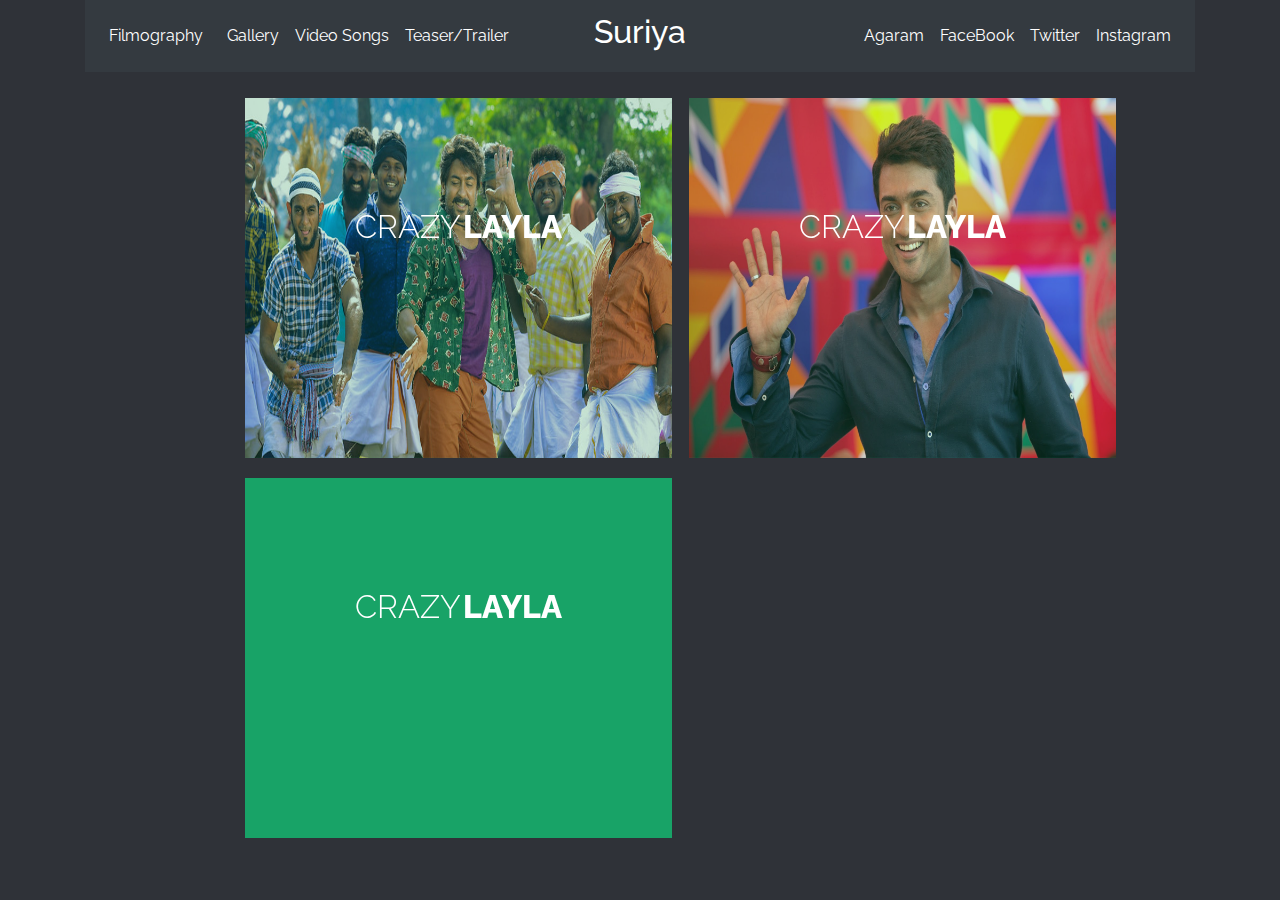
==== commit 7b7680e5: "Centered elements in Filmography" ====
--- a/filmography.html
+++ b/filmography.html
@@ -72,8 +72,8 @@
 
     </nav>
   </div>
-  <div class="content container">
-    <div class="grid">
+  <div class="content container-fluid  mb-2 pl-5">
+    <div class="grid pl-5" >
       <figure class="effect-layla">
         <img src="img/Homepage.jpg" alt="img06" />
         <figcaption>
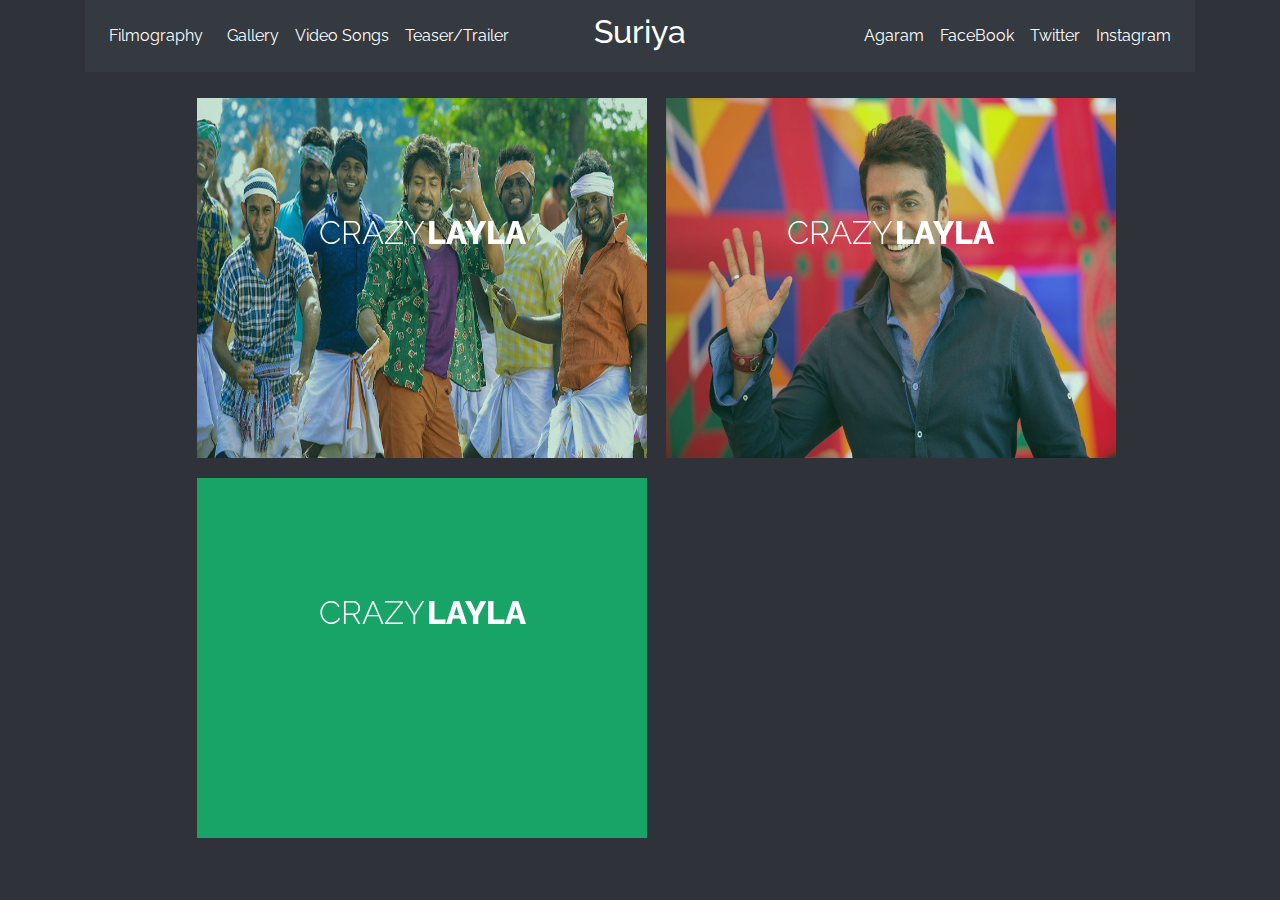
==== commit 0123e12f: "Centered with pl-5 class" ====
--- a/filmography.html
+++ b/filmography.html
@@ -73,7 +73,7 @@
     </nav>
   </div>
   <div class="content container-fluid  mb-2 pl-5">
-    <div class="grid pl-5" >
+    <div class="grid " >
       <figure class="effect-layla">
         <img src="img/Homepage.jpg" alt="img06" />
         <figcaption>
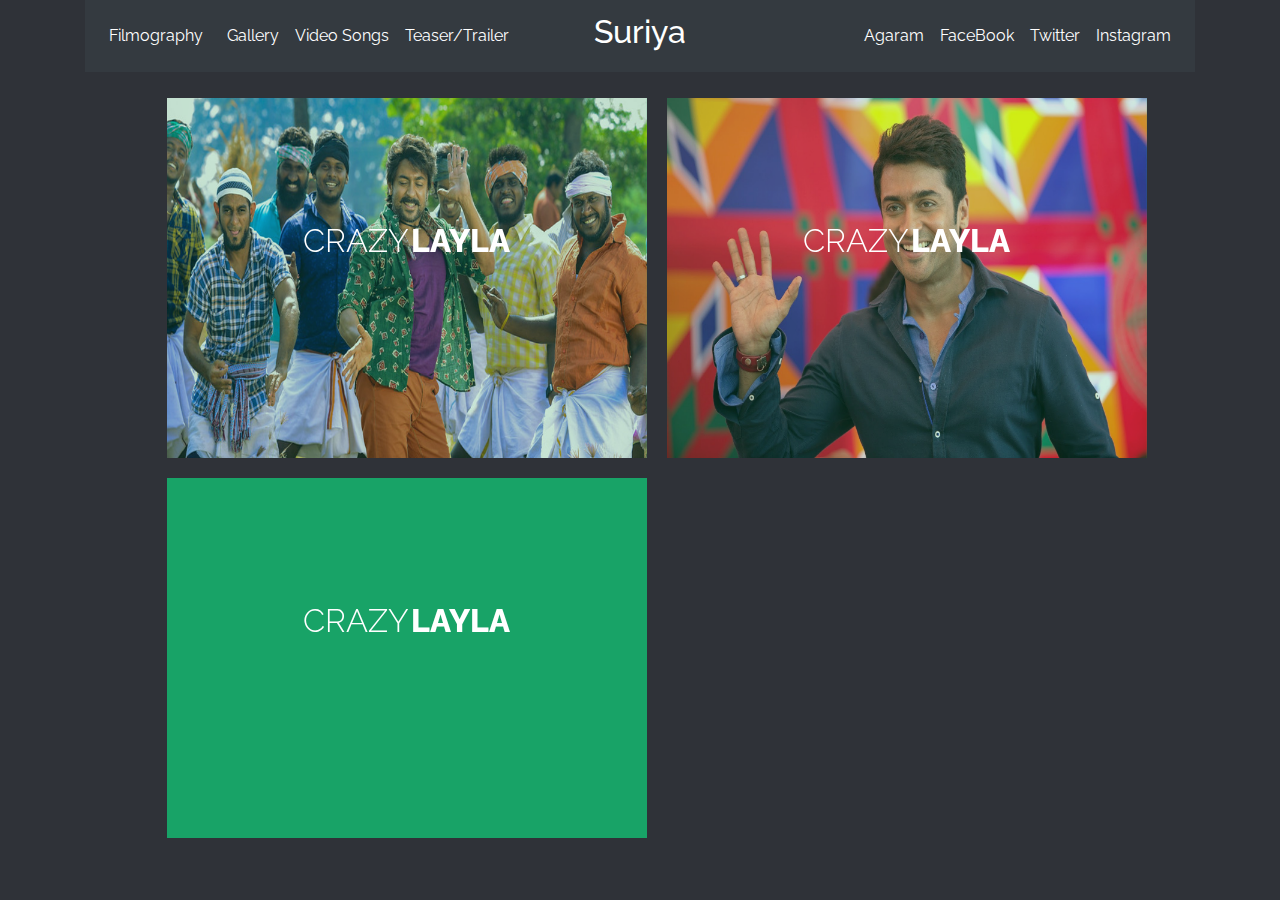
==== commit 2fec25b5: "check for the glitch in image" ====
--- a/filmography.html
+++ b/filmography.html
@@ -72,7 +72,7 @@
 
     </nav>
   </div>
-  <div class="content container-fluid  mb-2 pl-5">
+  <div class="container-fluid  mb-2 pl-5">
     <div class="grid " >
       <figure class="effect-layla">
         <img src="img/Homepage.jpg" alt="img06" />
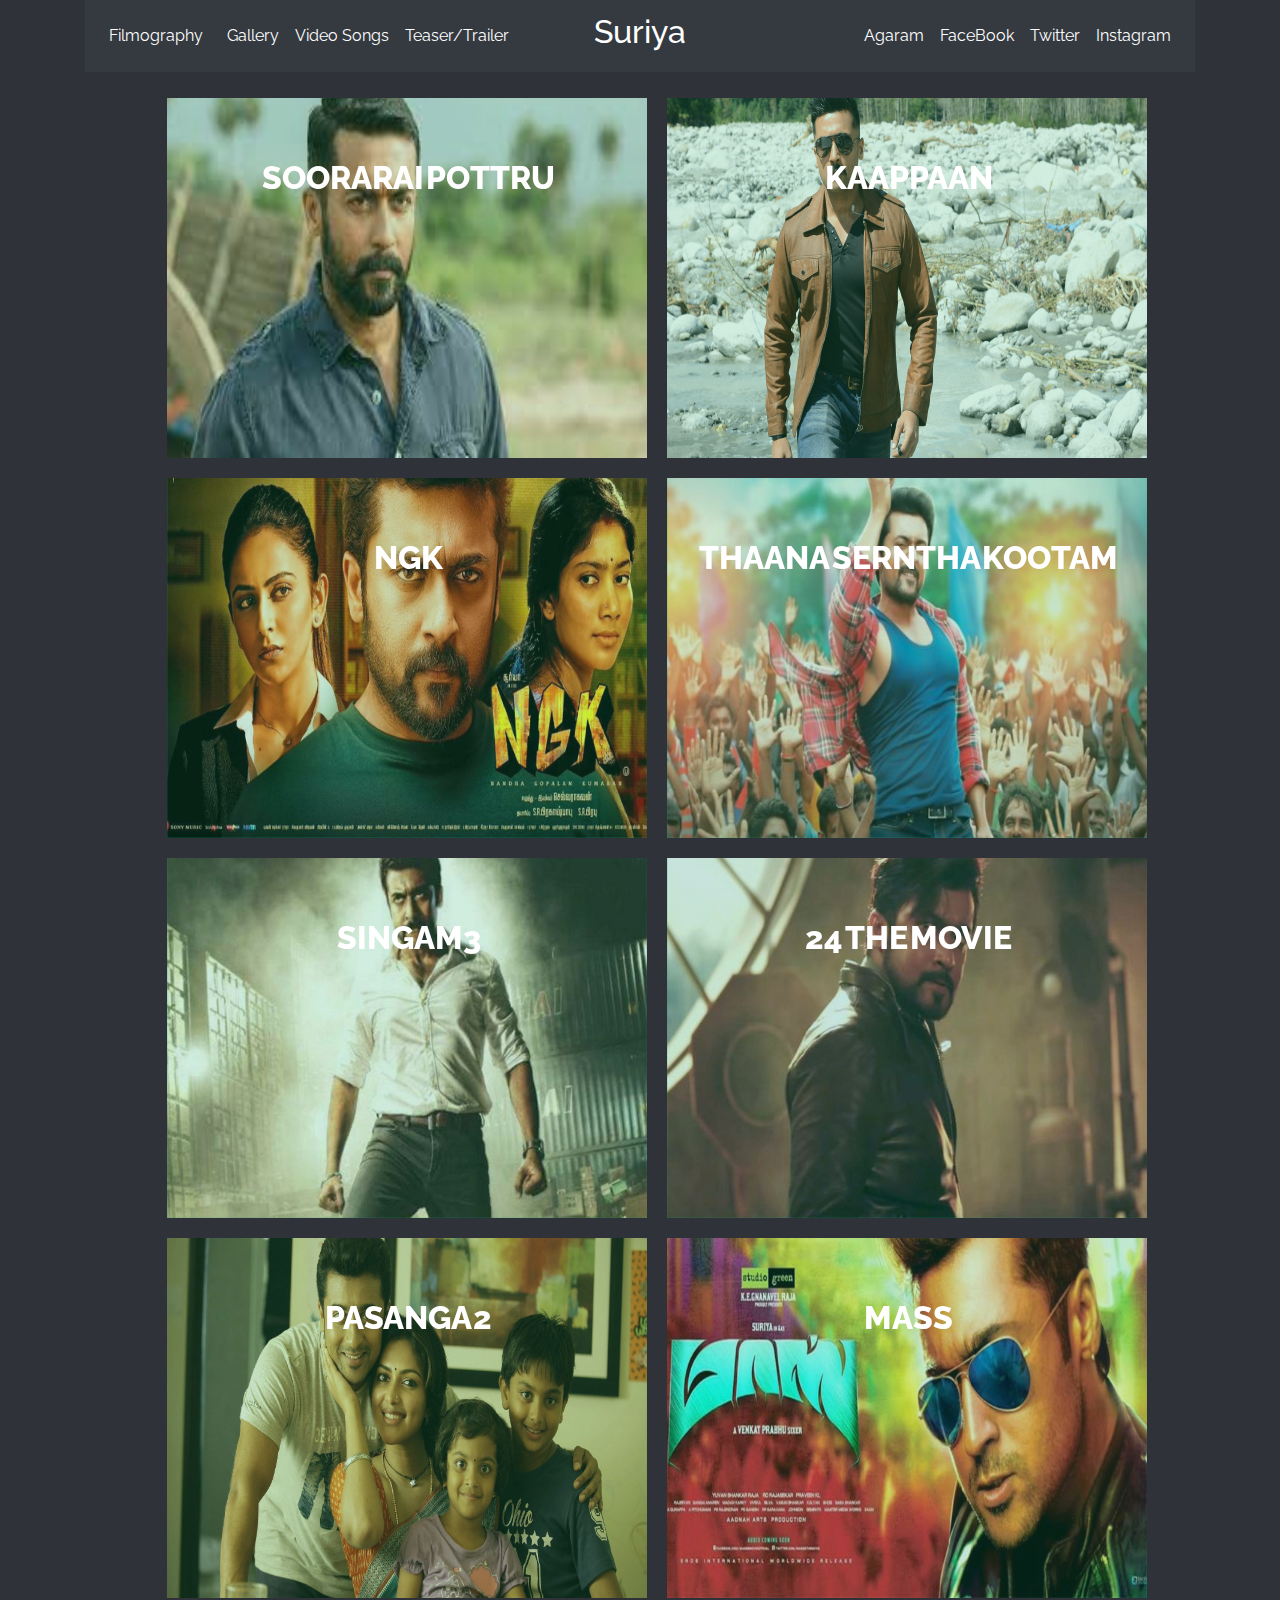
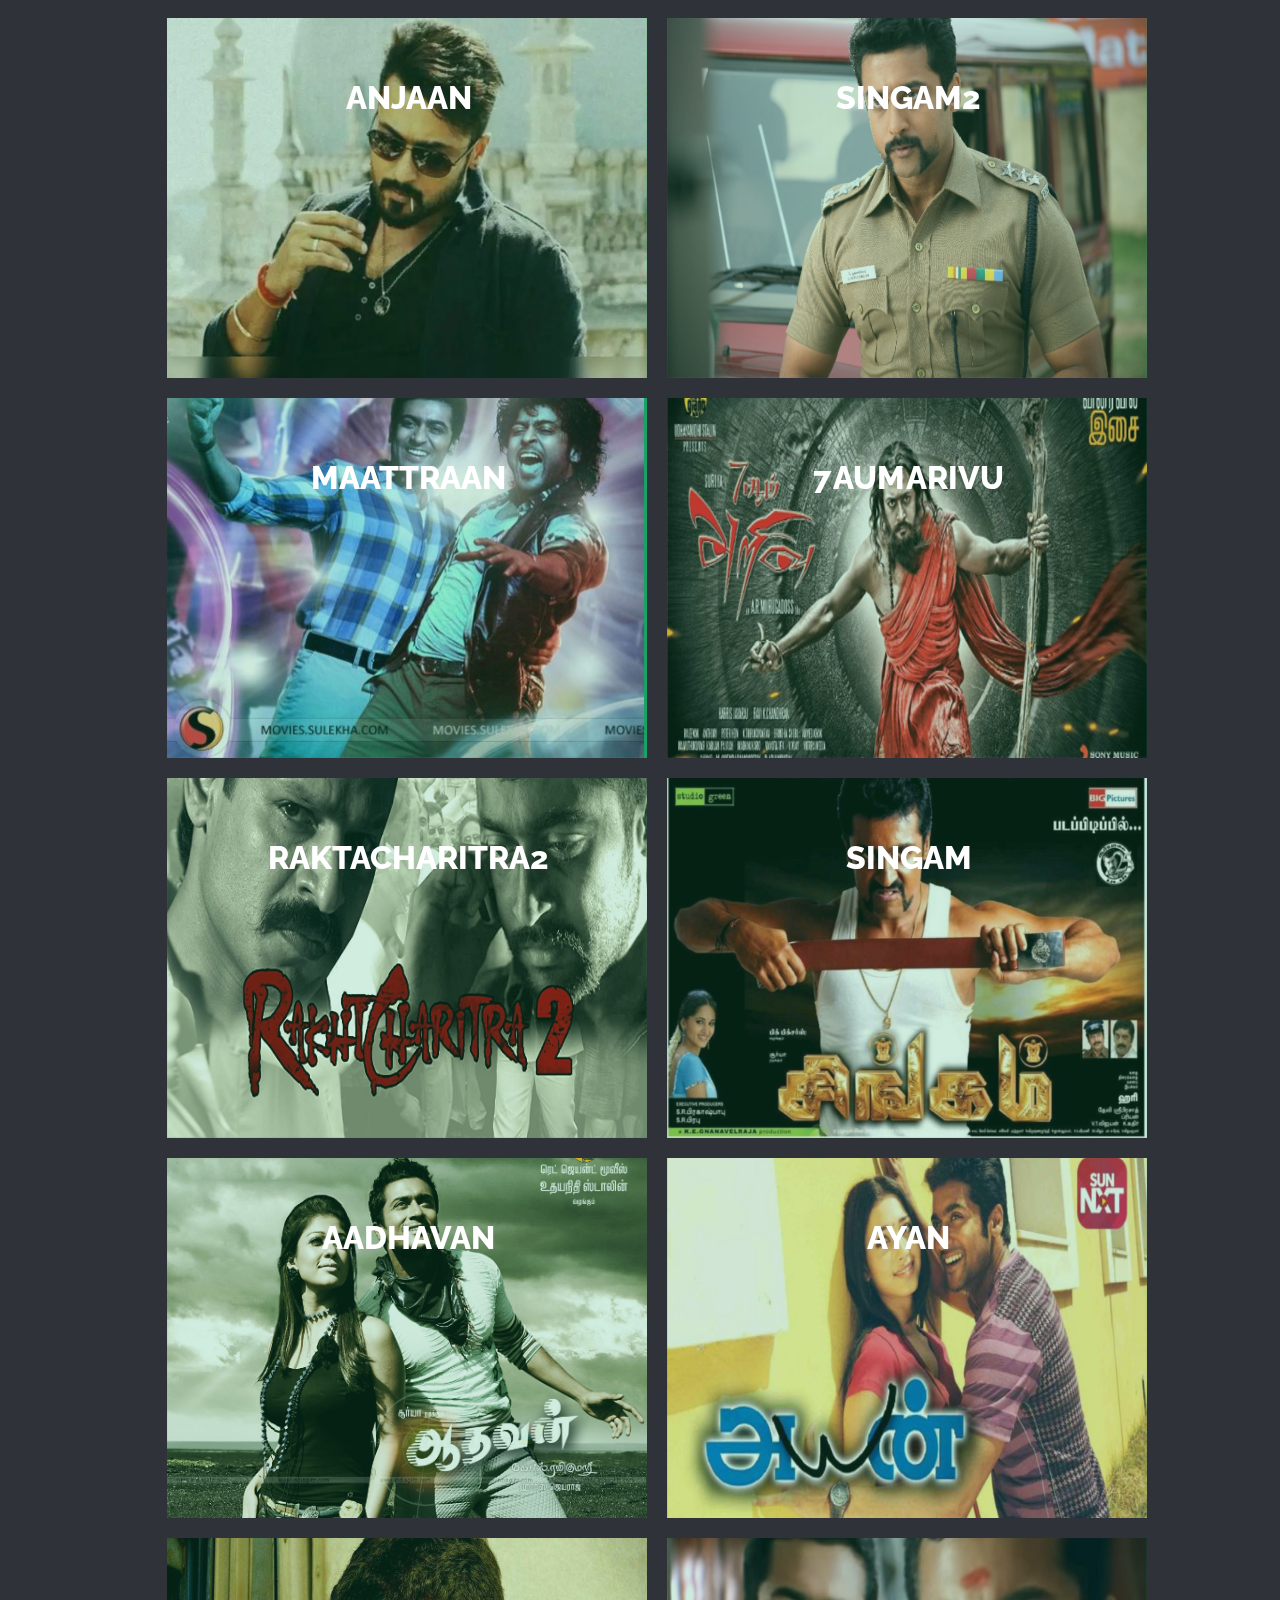
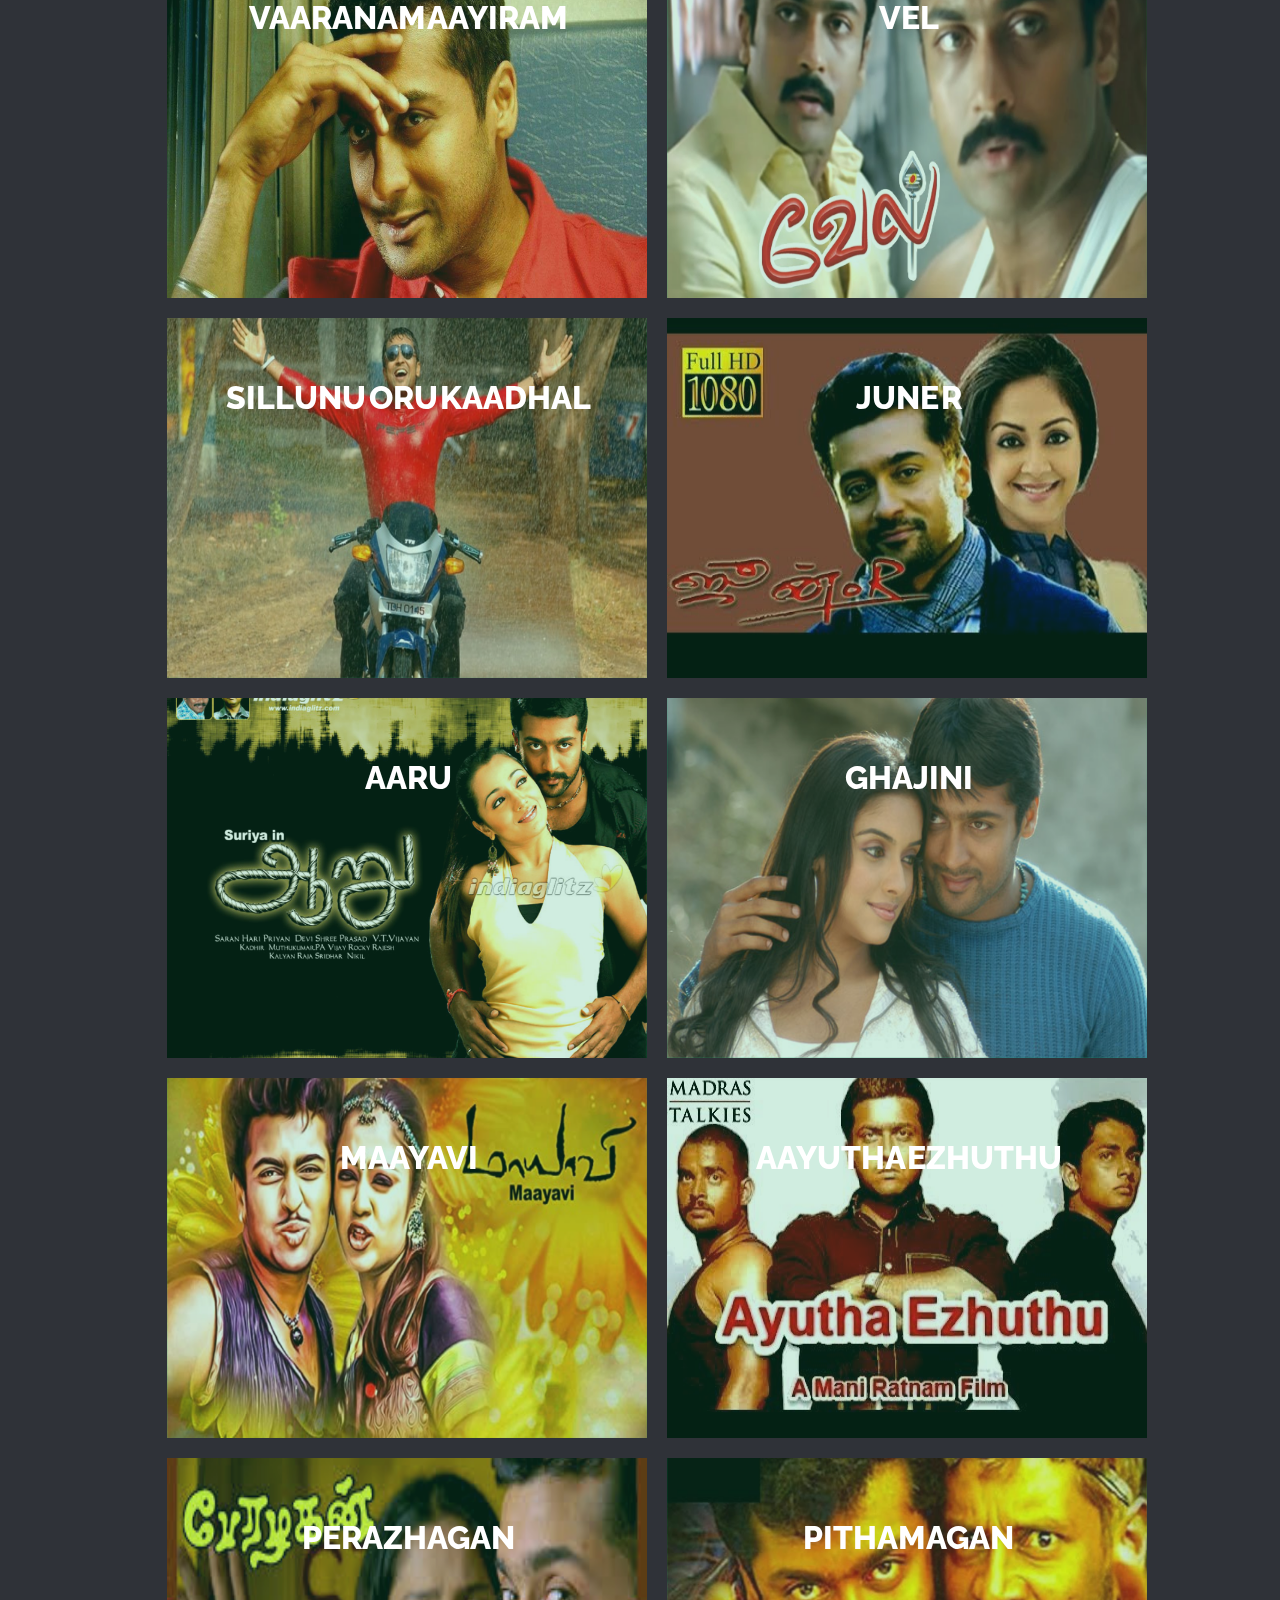
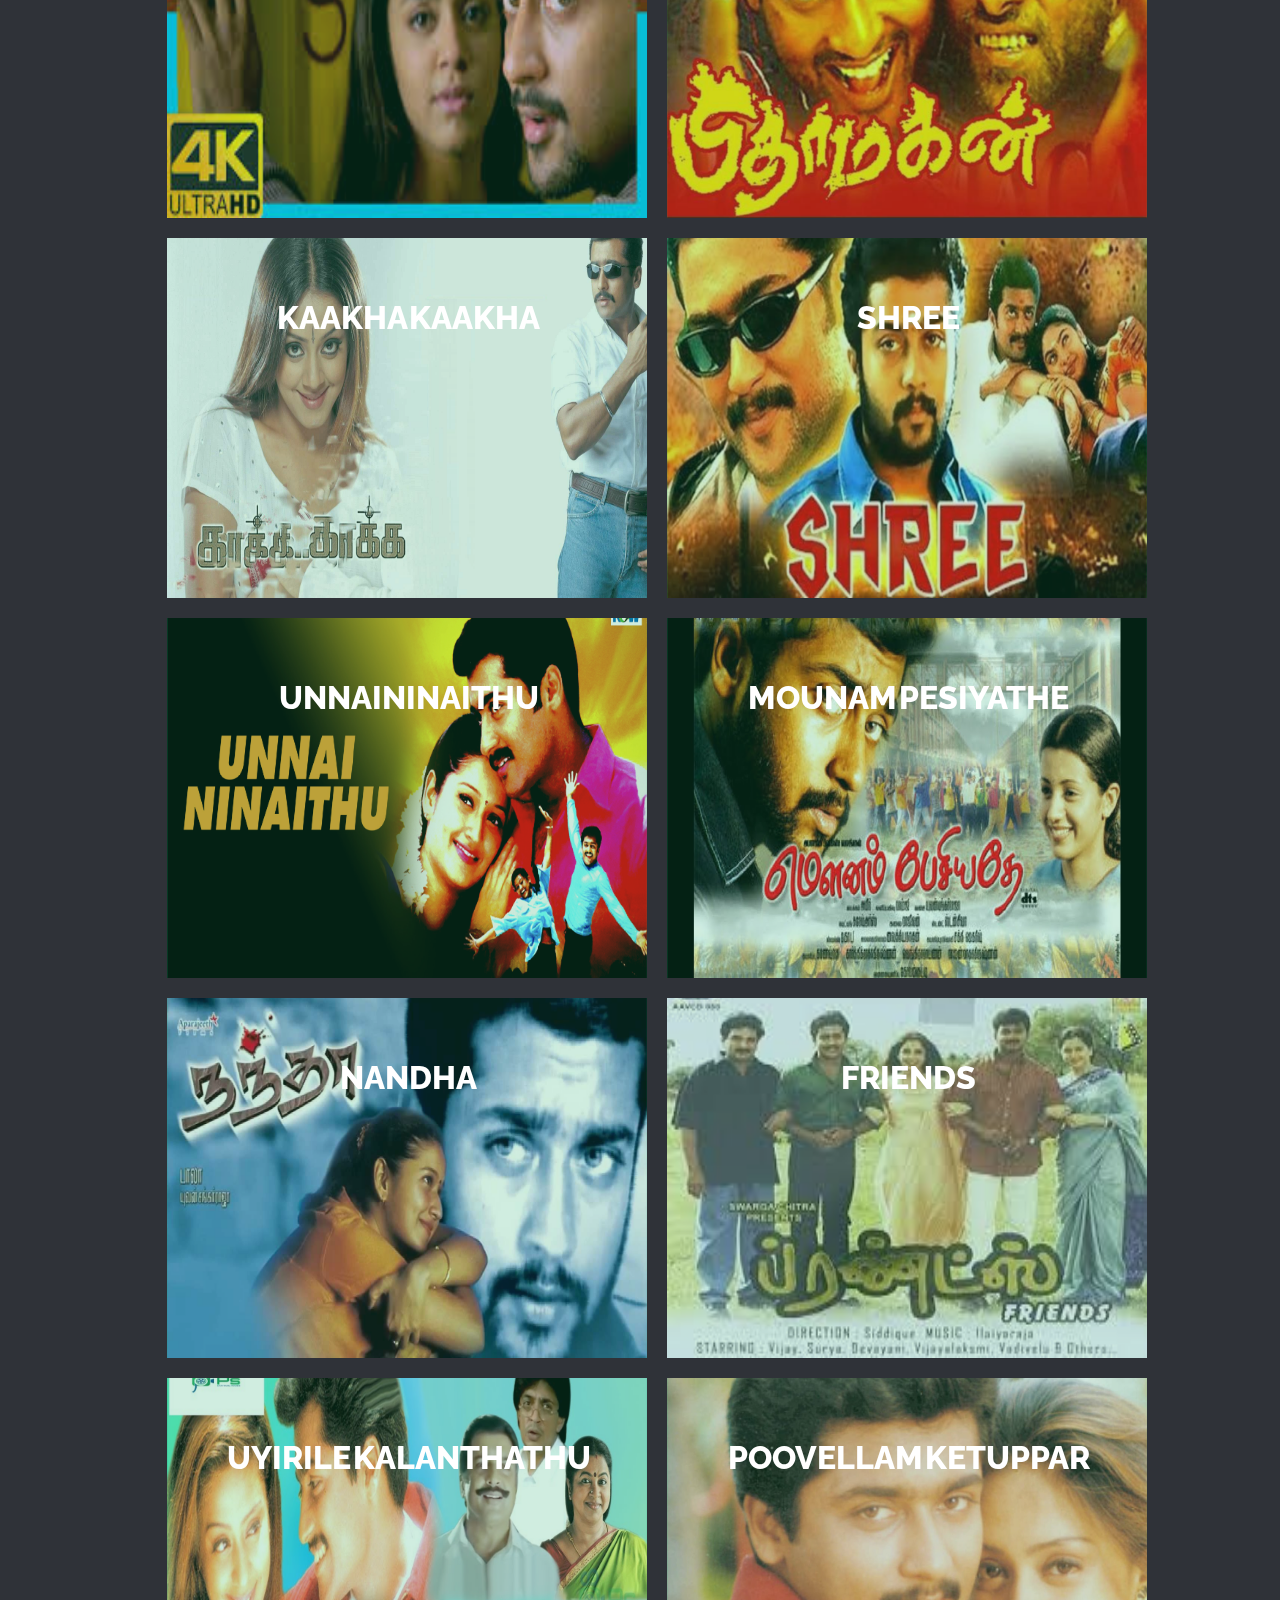
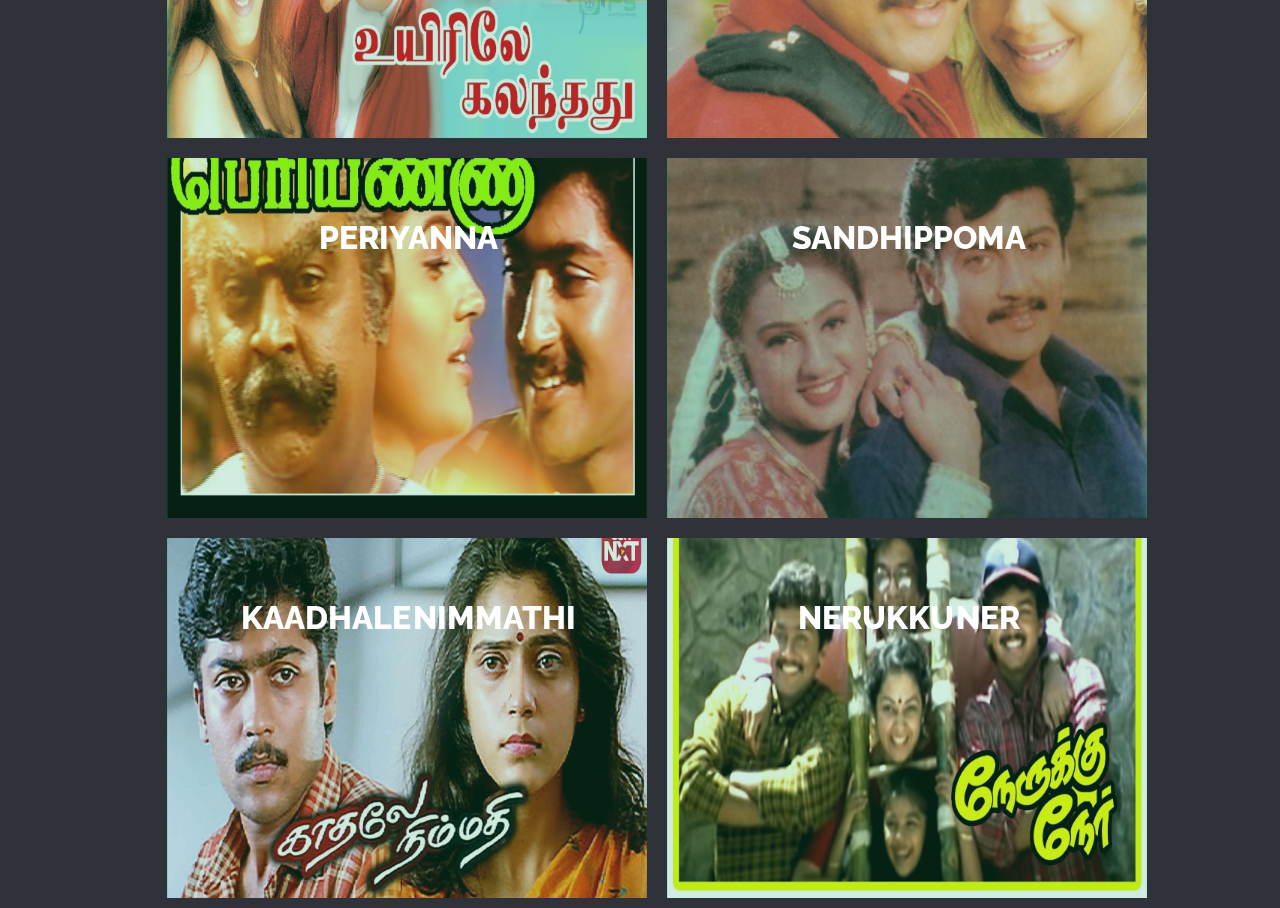
==== commit 31481ef8: "Added Filmography page" ====
--- a/filmography.html
+++ b/filmography.html
@@ -75,29 +75,278 @@
   <div class="container-fluid  mb-2 pl-5">
     <div class="grid " >
       <figure class="effect-layla">
-        <img src="img/Homepage.jpg" alt="img06" />
+        <img src="img/filmography/SooraraiPottru.jfif" alt="SooraraiPottru" />
         <figcaption>
-          <h2>Crazy <span>Layla</span></h2>
-          <p>When Layla appears, she brings an eternal summer along.</p>
+          <h2> <span>Soorarai Pottru</span></h2>
+          <p>Nedumaaran Rajangam "Maara" sets out to make the common man fly and in the process takes on the world's most capital intensive industry and several enemies who stand in his way.</p>
           <a href="#">View more</a>
         </figcaption>
       </figure>
       <figure class="effect-layla">
-        <img src="img/Homepage2.jpg" alt="img03" />
+        <img src="img/filmography/Kaappaan.jpg" alt="Kaappaan" />
         <figcaption>
-          <h2>Crazy <span>Layla</span></h2>
-          <p>When Layla appears, she brings an eternal summer along.</p>
-          <a href="#">View more</a>
+          <h2><span>Kaappaan</span></h2>
+          <p>A Special Protection Group officer has to identify the threat to the prime minister, who he is protecting, and also the nation.</p>
+
         </figcaption>
       </figure>
       <figure class="effect-layla">
-        <img src="img/Homepage3.jpg" alt="img03" />
+        <img src="img/filmography/NGK.jpg" alt="Ngk" />
         <figcaption>
-          <h2>Crazy <span>Layla</span></h2>
-          <p>When Layla appears, she brings an eternal summer along.</p>
-          <a href="#">View more</a>
+          <h2><span>Ngk</span></h2>
+          <p>An educated do-gooder is forced to enter politics in order to serve the society. But, will the old guard make way and allow him to do that?.</p>
         </figcaption>
       </figure>
+		</figure>
+		<figure class="effect-layla">
+			<img src="img/filmography/TSk.jpeg" alt="Tsk" />
+			<figcaption>
+				<h2><span>Thaana Serntha Kootam</span></h2>
+				<p>
+Angered by the corruption that stopped him from becoming a CBI officer, a young man forms a gang who pose as CBI officers and raids the corrupt.</p>
+			</figcaption>
+		</figure>
+    <figure class="effect-layla">
+      <img src="img/filmography/Singam3.jpg" alt="Singam3" />
+      <figcaption>
+        <h2><span>Singam3 </span></h2>
+        <p>Uncompromising police chief Durai Singam battles against a criminal operation dealing in deadly toxic waste.</p>
+      </figcaption>
+    </figure>
+    <figure class="effect-layla">
+			<img src="img/filmography/24.jpg" alt="24 Themovie" />
+			<figcaption>
+				<h2><span>24 The Movie</span></h2>
+				<p>A scientist invents a time machine, which leads to a bitter battle between his evil twin brother and his son.</p>
+			</figcaption>
+		</figure>
+    <figure class="effect-layla">
+			<img src="img/filmography/Pasanga2.jpg" alt="Pasanga2" />
+			<figcaption>
+				<h2><span>Pasanga 2</span></h2>
+				<p>It focuses on the issue of Attention Deficit Hyperactive Disorder (ADHD) among children, and the impact of the disorder on their lives and people around them.</p>
+			</figcaption>
+		</figure>
+    <figure class="effect-layla">
+			<img src="img/filmography/Mass.jpg" alt="img03" />
+			<figcaption>
+				<h2><span>Mass</span></h2>
+				<p>
+After a life-threatening accident, a man finds that he can communicate with the dead, and must decide whether to act on their advice.</p>
+			</figcaption>
+		</figure>
+    <figure class="effect-layla">
+			<img src="img/filmography/Anjaan.jpg" alt="Anjaan" />
+			<figcaption>
+				<h2><span>Anjaan</span></h2>
+				<p>Krishna comes to Mumbai in search of his brother Raju Bhai, an underworld don. Through Raju Bhai's gangster friends, his past life is revealed. What happened to Raju Bhai? Will Krishna find him?</p>
+			</figcaption>
+		</figure>
+    <figure class="effect-layla">
+			<img src="img/filmography/Singam2.jpg" alt="Singam2" />
+			<figcaption>
+				<h2><span>Singam2</span></h2>
+				<p>Tough cop Durai Singam performs an undercover operation and identifies some nefarious activities in the seas around the coastal town.</p>
+			</figcaption>
+		</figure>
+    <figure class="effect-layla">
+			<img src="img/filmography/Maattrraan.jpg" alt="Maattraan" />
+			<figcaption>
+				<h2><span>Maattraan</span></h2>
+				<p>Conjoined twins Vimalan and Akhilan involve themselves in a series of deaths involving their father's company. However, the truths that they initially uncover lead to a bigger conspiracy, one that spans across the globe.</p>
+			</figcaption>
+		</figure>
+    <figure class="effect-layla">
+			<img src="img/filmography/7AumArivu.jpg" alt="7 Aum Arivu" />
+			<figcaption>
+				<h2><span>7 Aum Arivu</span></h2>
+				<p>A genetic engineering student tries to revive the skills of a past legend and use them to save India from a deadly virus attack orchestrated by China.</p>
+			</figcaption>
+		</figure>
+    <figure class="effect-layla">
+			<img src="img/filmography/RaktaCharitra2.jpg" alt="RaktaCharitra2" />
+			<figcaption>
+				<h2><span>RaktaCharitra2</span></h2>
+				<p>After avenging the death of his father and brother, a man must now content with another vengeful male.</p>
+			</figcaption>
+		</figure>
+    <figure class="effect-layla">
+			<img src="img/filmography/Singam.jpg" alt="Singam" />
+			<figcaption>
+				<h2><span>Singam</span></h2>
+				<p>Honest police officer Durai Singam locks horns with big-time extortionist Mayil Vaaganam..</p>
+			</figcaption>
+		</figure>
+    <figure class="effect-layla">
+			<img src="img/filmography/Aadhavan.jpg" alt="Aadhavan" />
+			<figcaption>
+				<h2><span>Aadhavan</span></h2>
+				<p>Aadhavan, a sharpshooter, is hired by Dr Reddy to kill magistrate Subramaniam, who is set to uncover a list of culprits involved in an organ racket.</p>
+			</figcaption>
+		</figure>
+    <figure class="effect-layla">
+			<img src="img/filmography/Ayan.jpg" alt="Ayan" />
+			<figcaption>
+				<h2><span>Ayan</span></h2>
+				<p>A young man's smuggling lifestyle takes a serious turn, when a fierce rival tries to eliminate him from the business.</p>
+			</figcaption>
+		</figure>
+
+    <figure class="effect-layla">
+			<img src="img/filmography/VaaranamAayiram.jpg" alt="Vaaranam Aayiram" />
+			<figcaption>
+				<h2><span>Vaaranam Aayiram</span></h2>
+				<p>A father and son help each other through growing up, romance, tragedy, and adventure.</p>
+			</figcaption>
+		</figure>
+    <figure class="effect-layla">
+			<img src="img/filmography/Vel.jpg" alt="Vel" />
+			<figcaption>
+				<h2><span>Vel</span></h2>
+				<p>On the search of his missing brother, Vasu finds out that Vel is his twin brother and risks his life to clear his brother's problem given by Sakarapandi an X-MLA.</p>
+			</figcaption>
+		</figure>
+    <figure class="effect-layla">
+			<img src="img/filmography/SillunuOruKaadhal.jpg" alt="SillunuOruKaadhal" />
+			<figcaption>
+				<h2><span>Sillunu oru Kaadhal</span></h2>
+				<p>A happily married man faces an emotional conflict, when his past lover comes back into his life.</p>
+			</figcaption>
+		</figure>
+    <figure class="effect-layla">
+			<img src="img/filmography/JuneR.jpg" alt="JuneR" />
+			<figcaption>
+				<h2><span>June R</span></h2>
+				<p>An orphan girl, after craving for mother's love since childhood, starts finding it in an elderly woman, who was abandoned by her own son.</p>
+			</figcaption>
+		</figure>
+    <figure class="effect-layla">
+			<img src="img/filmography/Aaru.jpg" alt="Aaru" />
+			<figcaption>
+				<h2><span>Aaru</span></h2>
+				<p>Aaru, henchmen of Nathan who seeks revenge when Nathan betrayed him by killing his friends for personal profit.</p>
+			</figcaption>
+		</figure>
+    <figure class="effect-layla">
+			<img src="img/filmography/Ghajini.jpg" alt="Ghajini" />
+			<figcaption>
+				<h2><span>Ghajini</span></h2>
+				<p>Sanjay Ramaswamy, who is suffering from short-term memory loss, sets out on a quest to find the people who were responsible for his ladylove Kalpana's murder.</p>
+			</figcaption>
+		</figure>
+    <figure class="effect-layla">
+			<img src="img/filmography/Maayavi.jpg" alt="img03" />
+			<figcaption>
+				<h2><span>Maayavi</span></h2>
+				<p>A famous actress, after being kidnapped by a fan of her's, starts liking him.</p>
+			</figcaption>
+		</figure>
+    <figure class="effect-layla">
+			<img src="img/filmography/AayuthaEzhuthu.jpg" alt="AayuthaEzhuthu" />
+			<figcaption>
+				<h2><span>Aayutha Ezhuthu</span></h2>
+				<p>Three men and their accidental meeting on Napier Bridge will change their lives forever.</p>
+			</figcaption>
+		</figure>
+    <figure class="effect-layla">
+			<img src="img/filmography/Perazhagan.jpg" alt="Perazhagan" />
+			<figcaption>
+				<h2><span>Perazhagan</span></h2>
+				<p>Chinna, a hunchbacked phone booth operator, loves a blind street dancer and wants to help her regain her sight. Kartik, his lookalike, is a constable in love with the commissioner's daughter.</p>
+			</figcaption>
+		</figure>
+    <figure class="effect-layla">
+			<img src="img/filmography/Pithamagan.jpg" alt="Pithamagan" />
+			<figcaption>
+				<h2><span>Pithamagan</span></h2>
+				<p>Chittan, a social outcast, has grown up in a cemetery. A drug dealer finds him a job in a cannabis farm. In prison, he meets a conman, Shakti. This friendship transforms him from his stony existence.</p>
+			</figcaption>
+		</figure>
+    <figure class="effect-layla">
+			<img src="img/filmography/Kaakhakaakha.jpg" alt="Kaakhakaakha" />
+			<figcaption>
+				<h2><span>Kaakha kaakha</span></h2>
+				<p>After a police team kills his brother, a drug-dealing gangster vows to kill the entire team and their respective families.</p>
+			</figcaption>
+		</figure>
+    <figure class="effect-layla">
+			<img src="img/filmography/Shree.jpg" alt="Shree" />
+			<figcaption>
+				<h2><span>Shree</span></h2>
+				<p>Shree is a rowdy, longing for his father's love. He has been ostracized from his family because his father felt he had a hand in the death of his younger sister.</p>
+			</figcaption>
+		</figure>
+    <figure class="effect-layla">
+			<img src="img/filmography/UnnaiNinaithu.jpg" alt="UnnaiNinaithu" />
+			<figcaption>
+				<h2><span>UnnaiNinaithu</span></h2>
+				<p>A young man tries to explain to his lover that her fiance is a crook. She refuses to believe him. Later, she realises her mistake and comes back to him. But the man now loves another woman.</p>
+			</figcaption>
+		</figure>
+    <figure class="effect-layla">
+			<img src="img/filmography/MounamPesiyathe.jpg" alt="MounamPesiyathe" />
+			<figcaption>
+				<h2><span>Mounam Pesiyathe</span></h2>
+				<p>A Misogynist's attitude towards women and love starts to change after he develops feelings for a woman.</p>
+			</figcaption>
+		</figure>
+    <figure class="effect-layla">
+			<img src="img/filmography/Nandha.jpg" alt="Nandha" />
+			<figcaption>
+				<h2><span>Nandha</span></h2>
+				<p>Looking to put behind a past that haunts him, Nandha tries to reconcile with his mother and live life on his terms.</p>
+			</figcaption>
+		</figure>
+    <figure class="effect-layla">
+			<img src="img/filmography/Friends.jpg" alt="Friends" />
+			<figcaption>
+				<h2><span>Friends</span></h2>
+				<p>Three friends, who value friendship over everything else, begin to fall apart when one of them learns about a shocking incident that happened in their past..</p>
+			</figcaption>
+		</figure>
+    <figure class="effect-layla">
+      <img src="img/filmography/UyirileKalanthathu.jpg" alt="UyirileKalanthathu" />
+      <figcaption>
+        <h2><span>Uyirile Kalanthathu</span></h2>
+        <p>Raghuram and Suriya are siblings. Being the youngest child in the family, Suriya is pampered by everyone. Feeling rejected and ignored, Raghuram decides to ruin Suriya's life.</p>
+      </figcaption>
+    </figure>
+    <figure class="effect-layla">
+      <img src="img/filmography/PoovellamKetuppar.jpg" alt="PoovellamKetuppar" />
+      <figcaption>
+        <h2><span>Poovellam Ketuppar</span></h2>
+        <p>A young couple needs to get the rivalry between their families sorted out so that they can get married with full consent of their parents.</p>
+      </figcaption>
+    </figure>
+    <figure class="effect-layla">
+      <img src="img/filmography/Periyanna.jpg" alt="Periyanna" />
+      <figcaption>
+        <h2><span>Periyanna</span></h2>
+        <p>A prisoner falls in love with the district collector's daughter while giving her music lessons. Fearing opposition, they elope to a village and befriend the village chief who vows to get them married.</p>
+      </figcaption>
+    </figure>
+    <figure class="effect-layla">
+      <img src="img/filmography/Sandhippoma.jpg" alt="Sandhippoma" />
+      <figcaption>
+        <h2><span>Sandhippoma</span></h2>
+        <p>Two friends, who've known each other for a while, fall in love. But, their relationship is thrown in turmoil when the boy's father is in the news for a secret relationship.</p>
+      </figcaption>
+    </figure>
+    <figure class="effect-layla">
+      <img src="img/filmography/KaadhaleNimmathi.jpg" alt="KaadhaleNimmathi" />
+      <figcaption>
+        <h2><span>Kaadhale Nimmathi</span></h2>
+        <p>An archaeologist gets involved in a situation where the brother of a girl holds him captive because he suspects him to be the girl's lover. Although he escapes, he is soon arrested for her kidnap.</p>
+      </figcaption>
+    </figure>
+    <figure class="effect-layla">
+      <img src="img/filmography/NerukkuNer.jpg" alt="NerukkuNer" />
+      <figcaption>
+        <h2><span>Nerukku Ner</span></h2>
+        <p>Raghu and shanti are divorced couple which sparks problems between Suriya(shanti's brother) and Vijay(Raghu's brother).</p>
+      </figcaption>
+    </figure>
+
     </div>
   </div>
     <!-- Optional JavaScript -->
--- a/css/styles.css
+++ b/css/styles.css
@@ -442,7 +442,7 @@
 }
 
 figure.effect-layla figcaption {
-	padding: 3em;
+	padding: 1em;
 }
 
 figure.effect-layla figcaption::before,
@@ -479,7 +479,8 @@
 }
 
 figure.effect-layla h2 {
-	padding-top: 26%;
+	padding-top: 16%;
+	padding-left: 1%;
 	-webkit-transition: -webkit-transform 0.35s;
 	transition: transform 0.35s;
 }
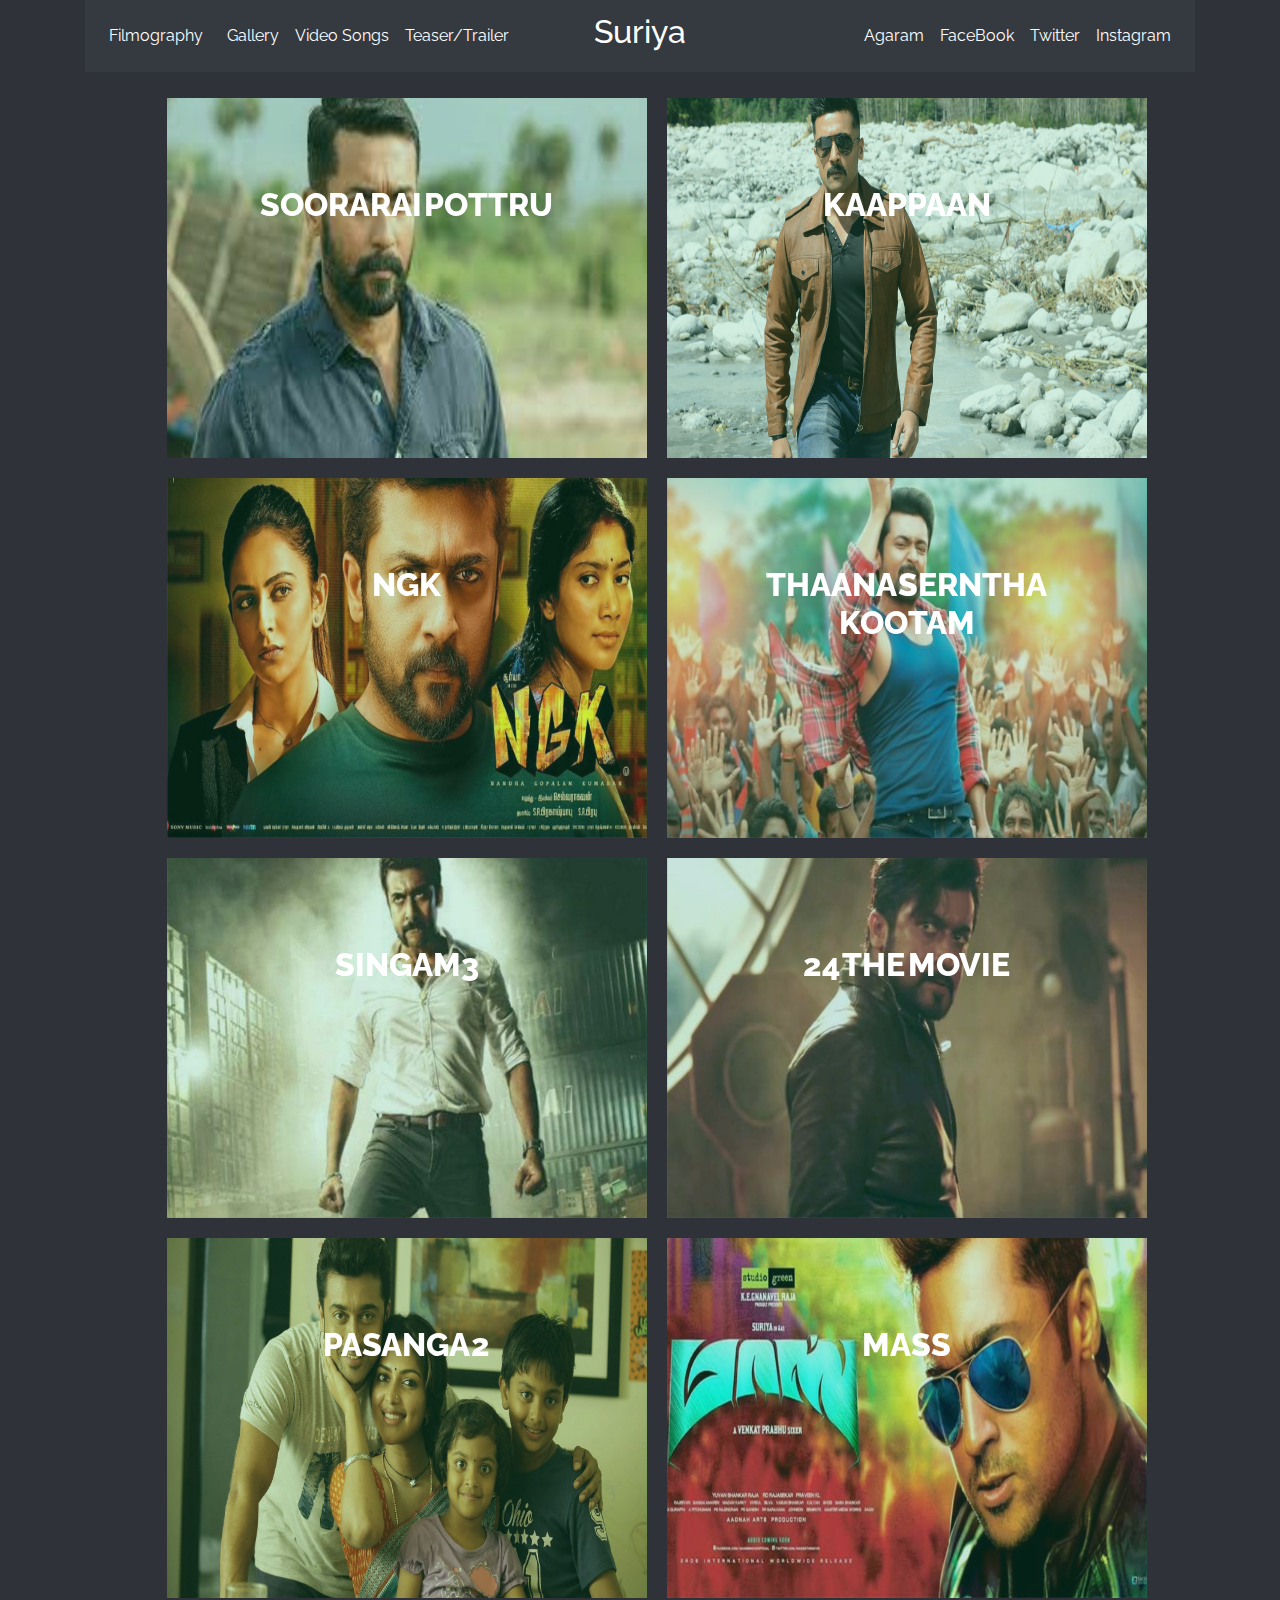
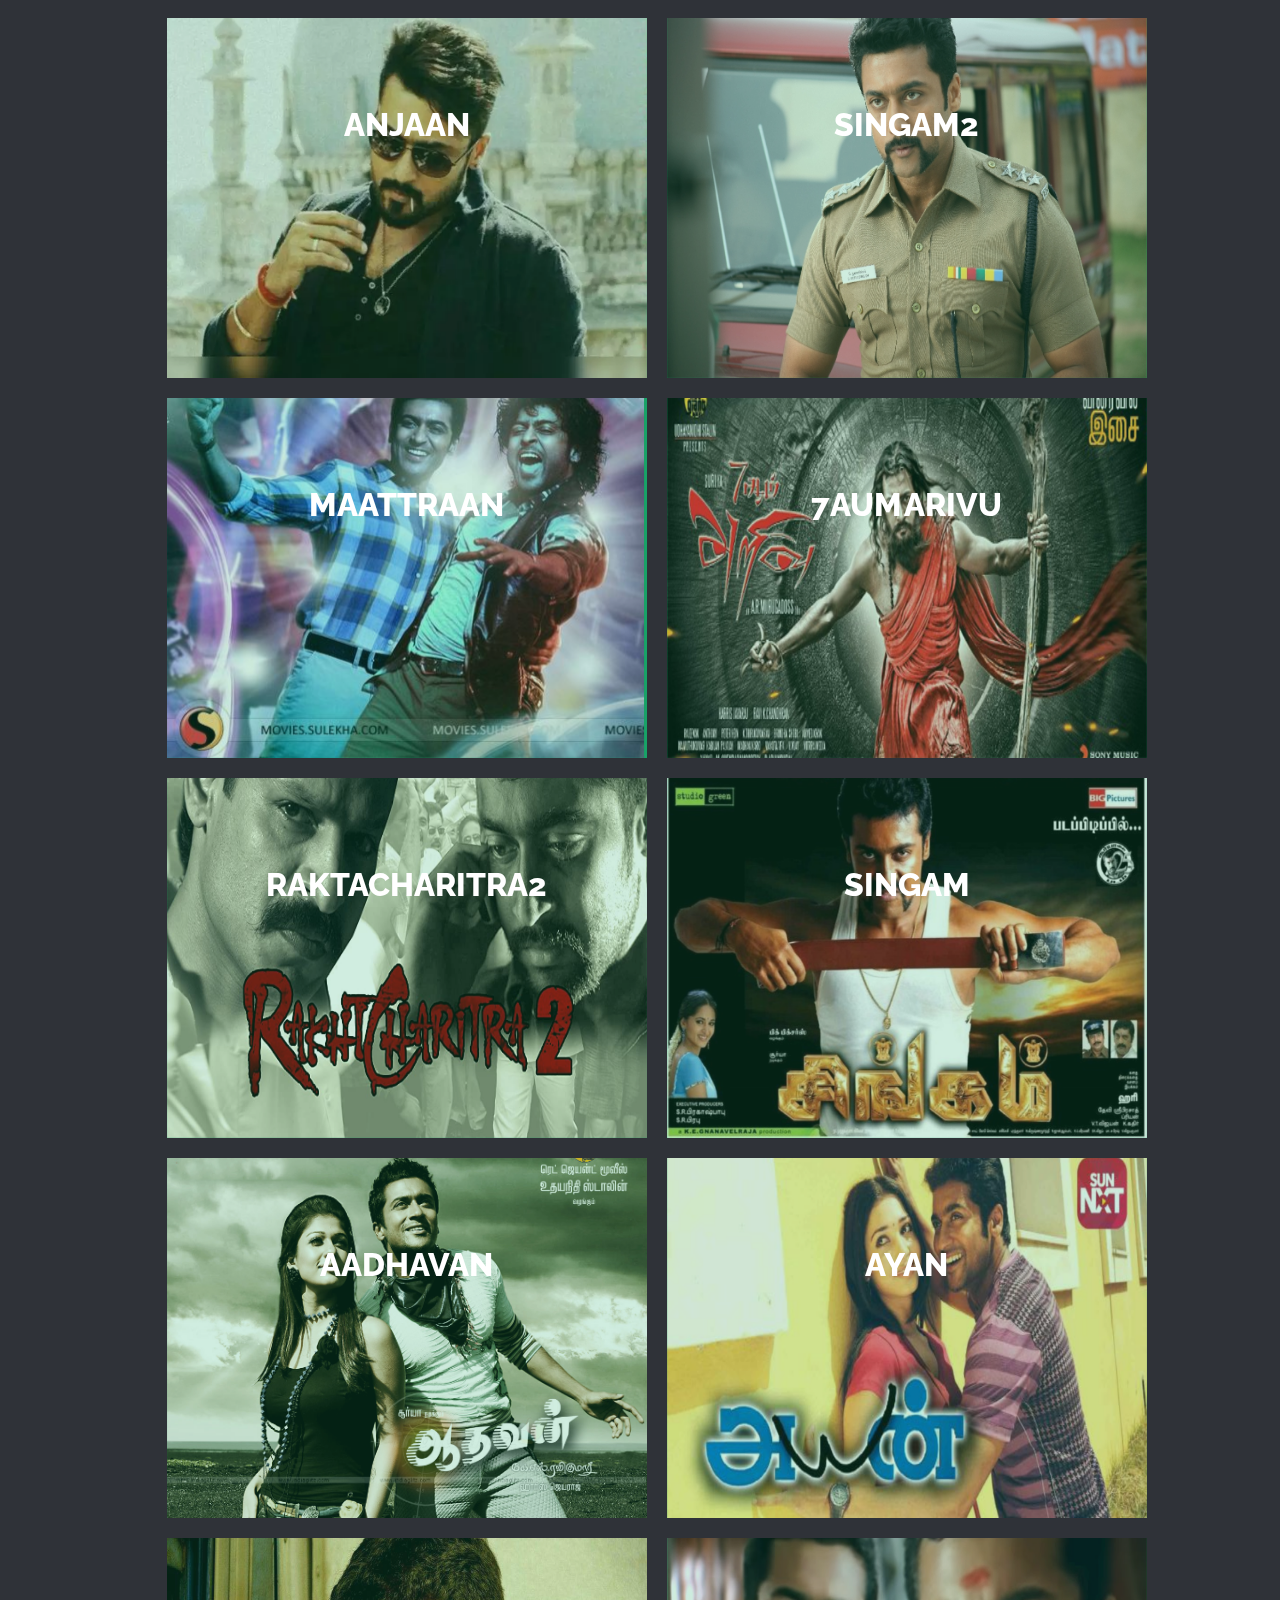
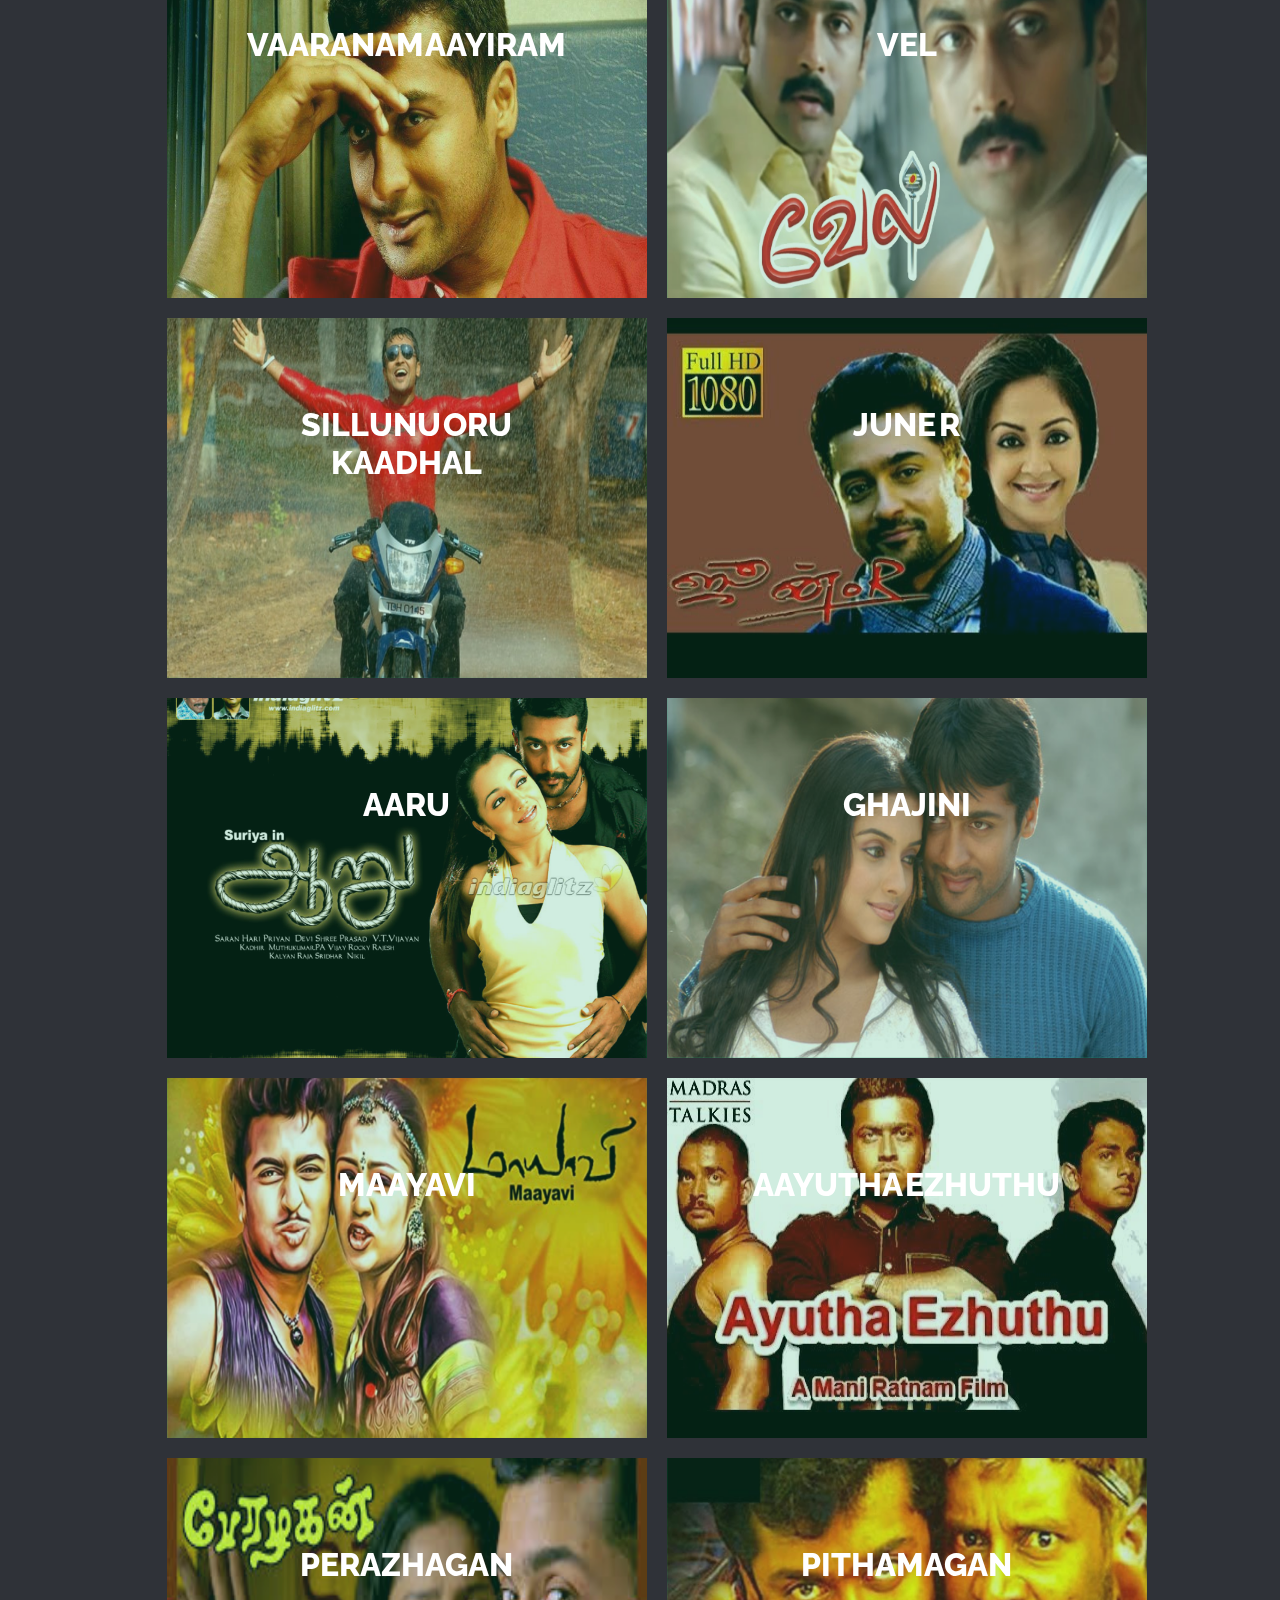
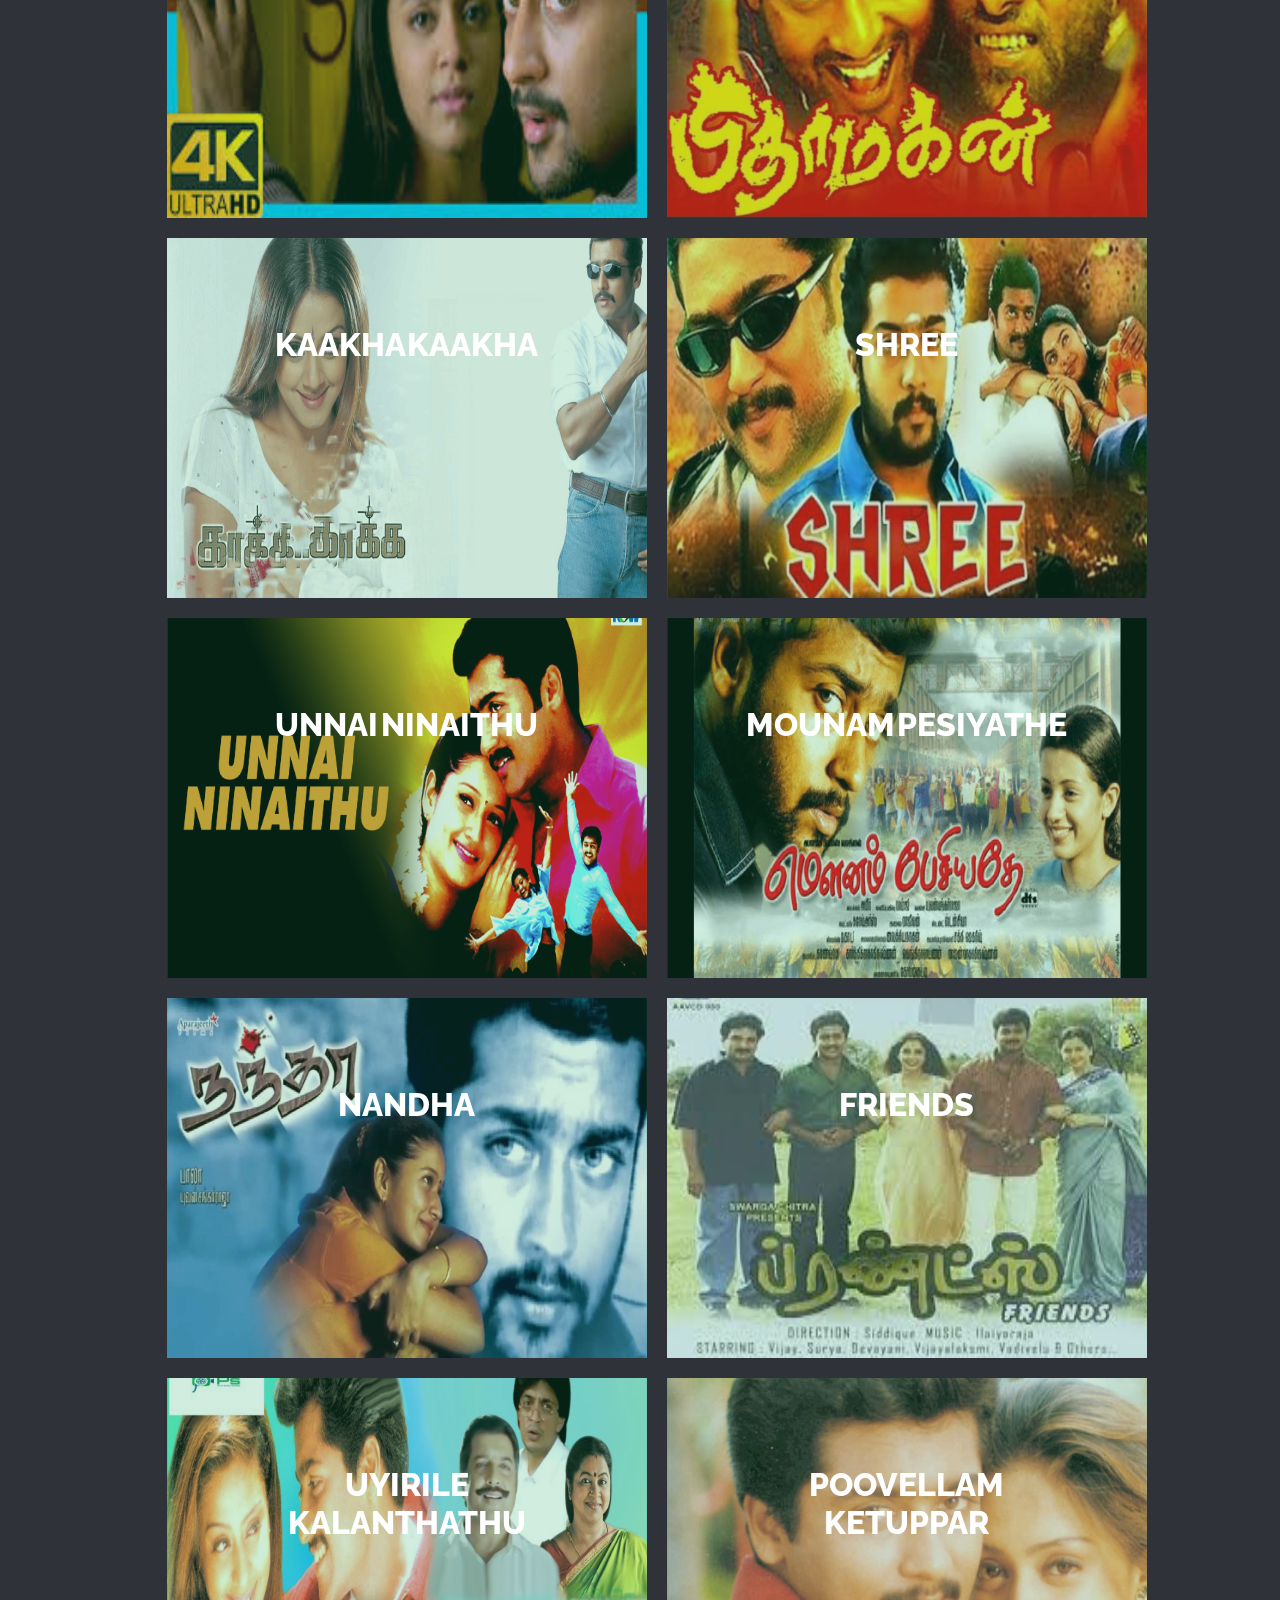
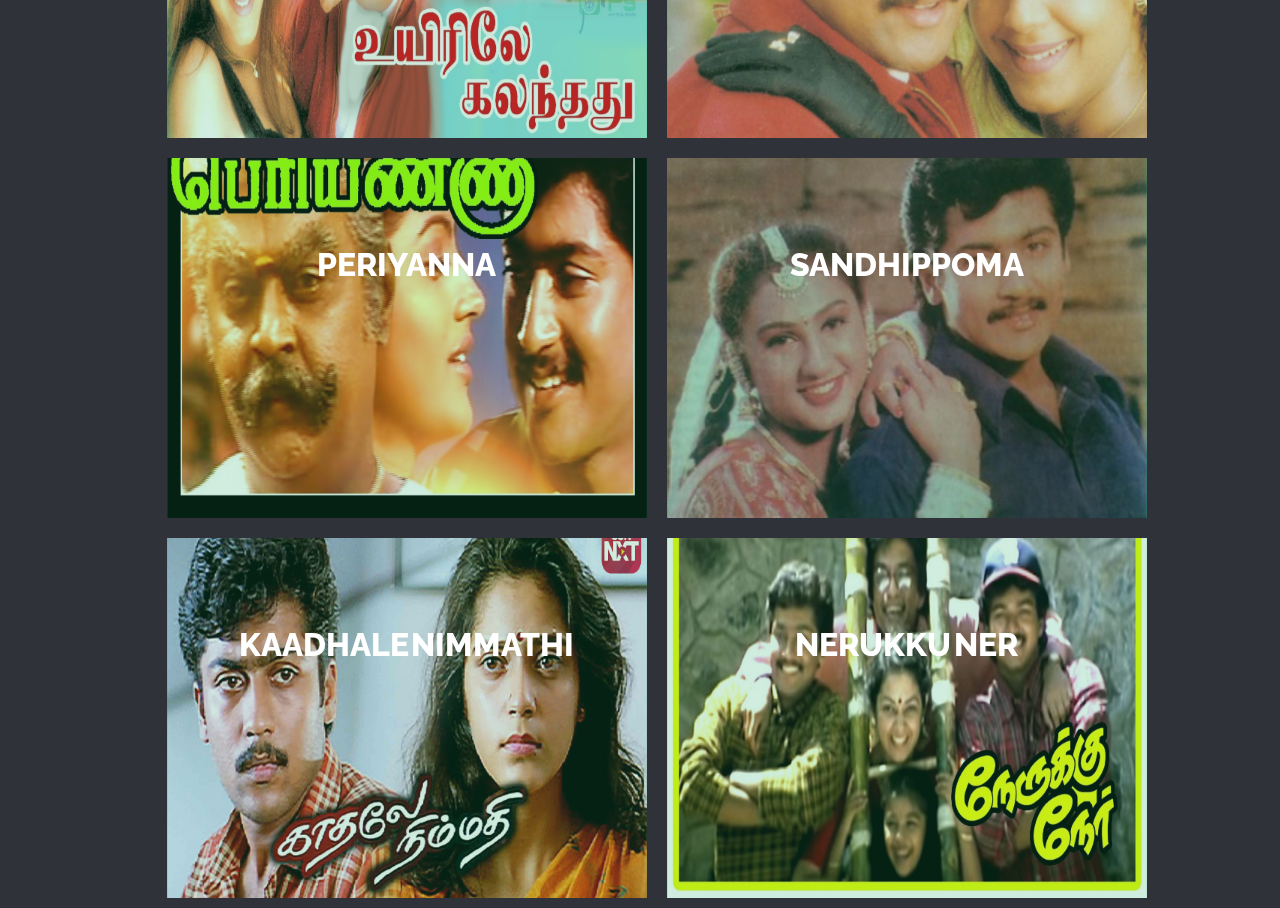
==== commit a858a169: "Fixed some issue in filmography page" ====
--- a/filmography.html
+++ b/filmography.html
@@ -273,13 +273,13 @@
 			<img src="img/filmography/Shree.jpg" alt="Shree" />
 			<figcaption>
 				<h2><span>Shree</span></h2>
-				<p>Shree is a rowdy, longing for his father's love. He has been ostracized from his family because his father felt he had a hand in the death of his younger sister.</p>
+				<p>Shree is a rowdy, longing for his father's love. He has been  ostracized from his family because his father felt he had a hand in the death of his younger sister.</p>
 			</figcaption>
 		</figure>
     <figure class="effect-layla">
 			<img src="img/filmography/UnnaiNinaithu.jpg" alt="UnnaiNinaithu" />
 			<figcaption>
-				<h2><span>UnnaiNinaithu</span></h2>
+				<h2><span>Unnai Ninaithu</span></h2>
 				<p>A young man tries to explain to his lover that her fiance is a crook. She refuses to believe him. Later, she realises her mistake and comes back to him. But the man now loves another woman.</p>
 			</figcaption>
 		</figure>
--- a/css/styles.css
+++ b/css/styles.css
@@ -442,7 +442,7 @@
 }
 
 figure.effect-layla figcaption {
-	padding: 1em;
+	padding: 3em;
 }
 
 figure.effect-layla figcaption::before,
@@ -480,7 +480,6 @@
 
 figure.effect-layla h2 {
 	padding-top: 16%;
-	padding-left: 1%;
 	-webkit-transition: -webkit-transform 0.35s;
 	transition: transform 0.35s;
 }
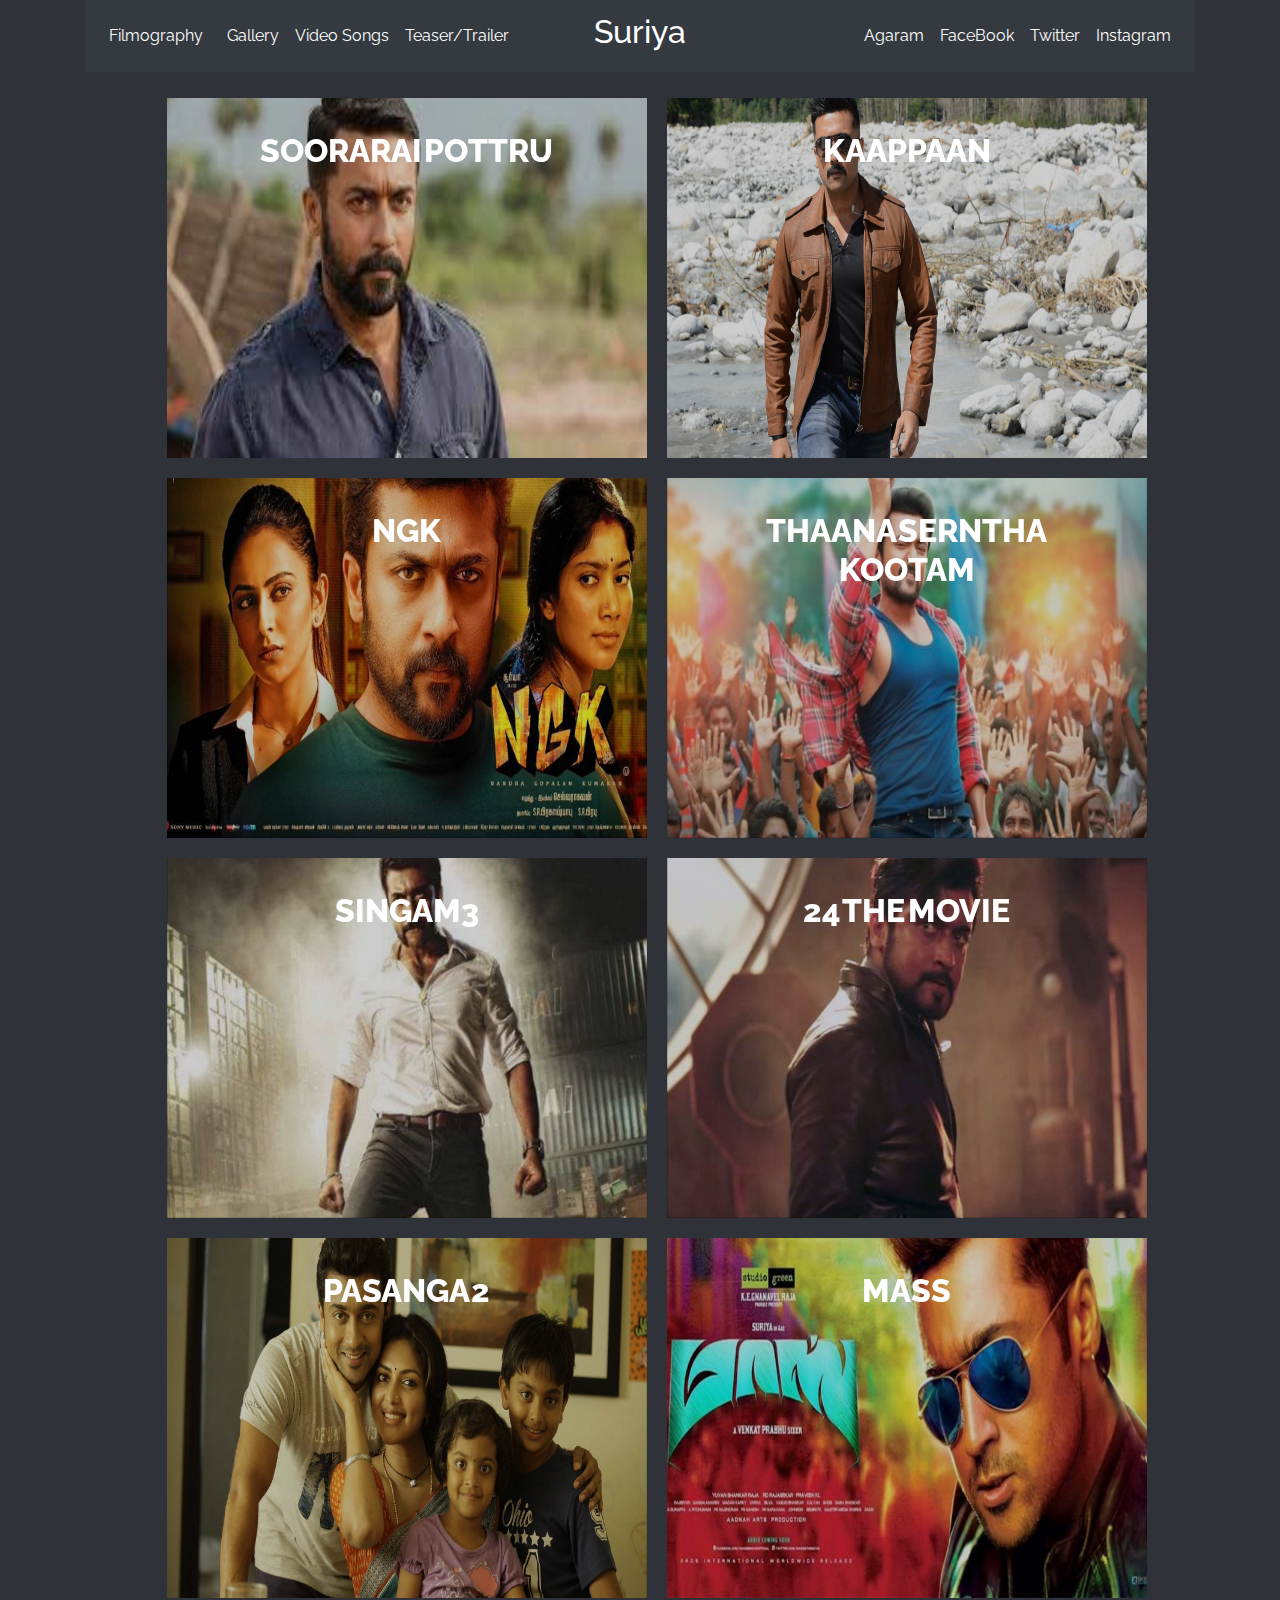
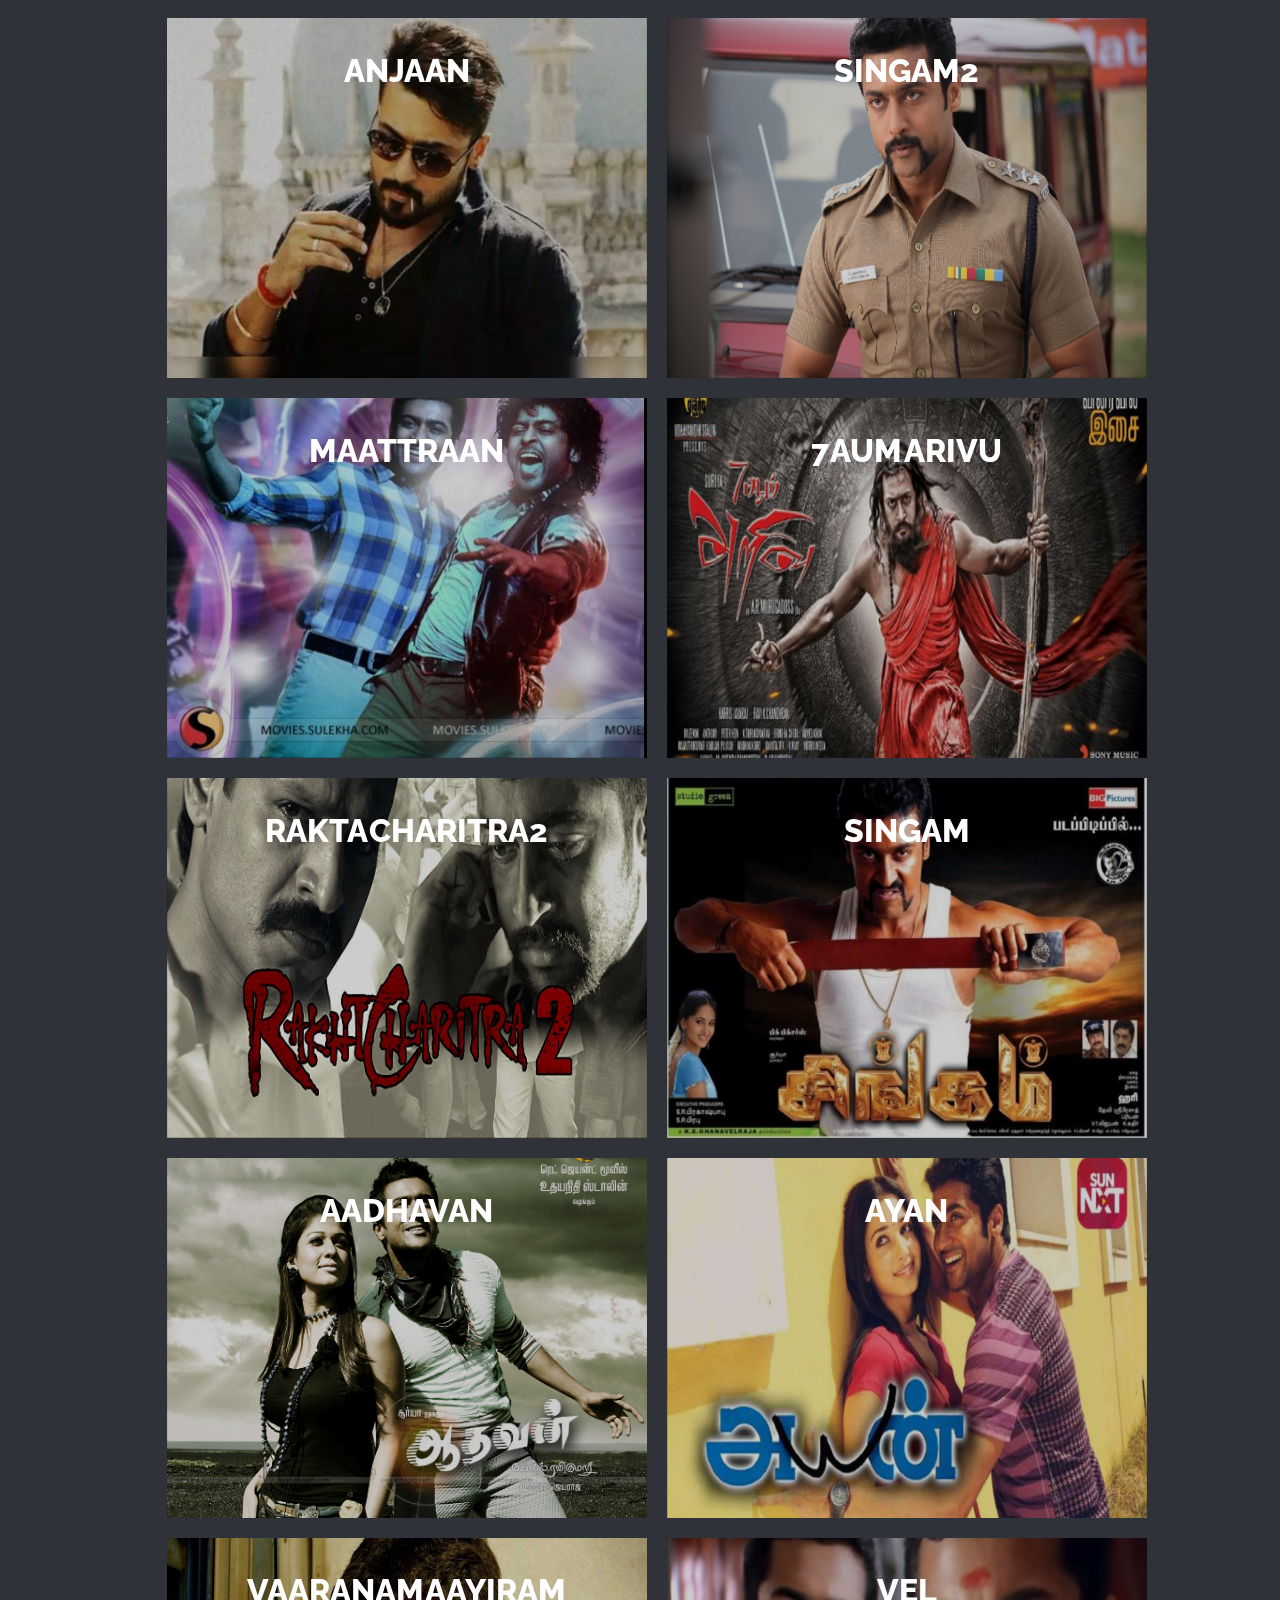
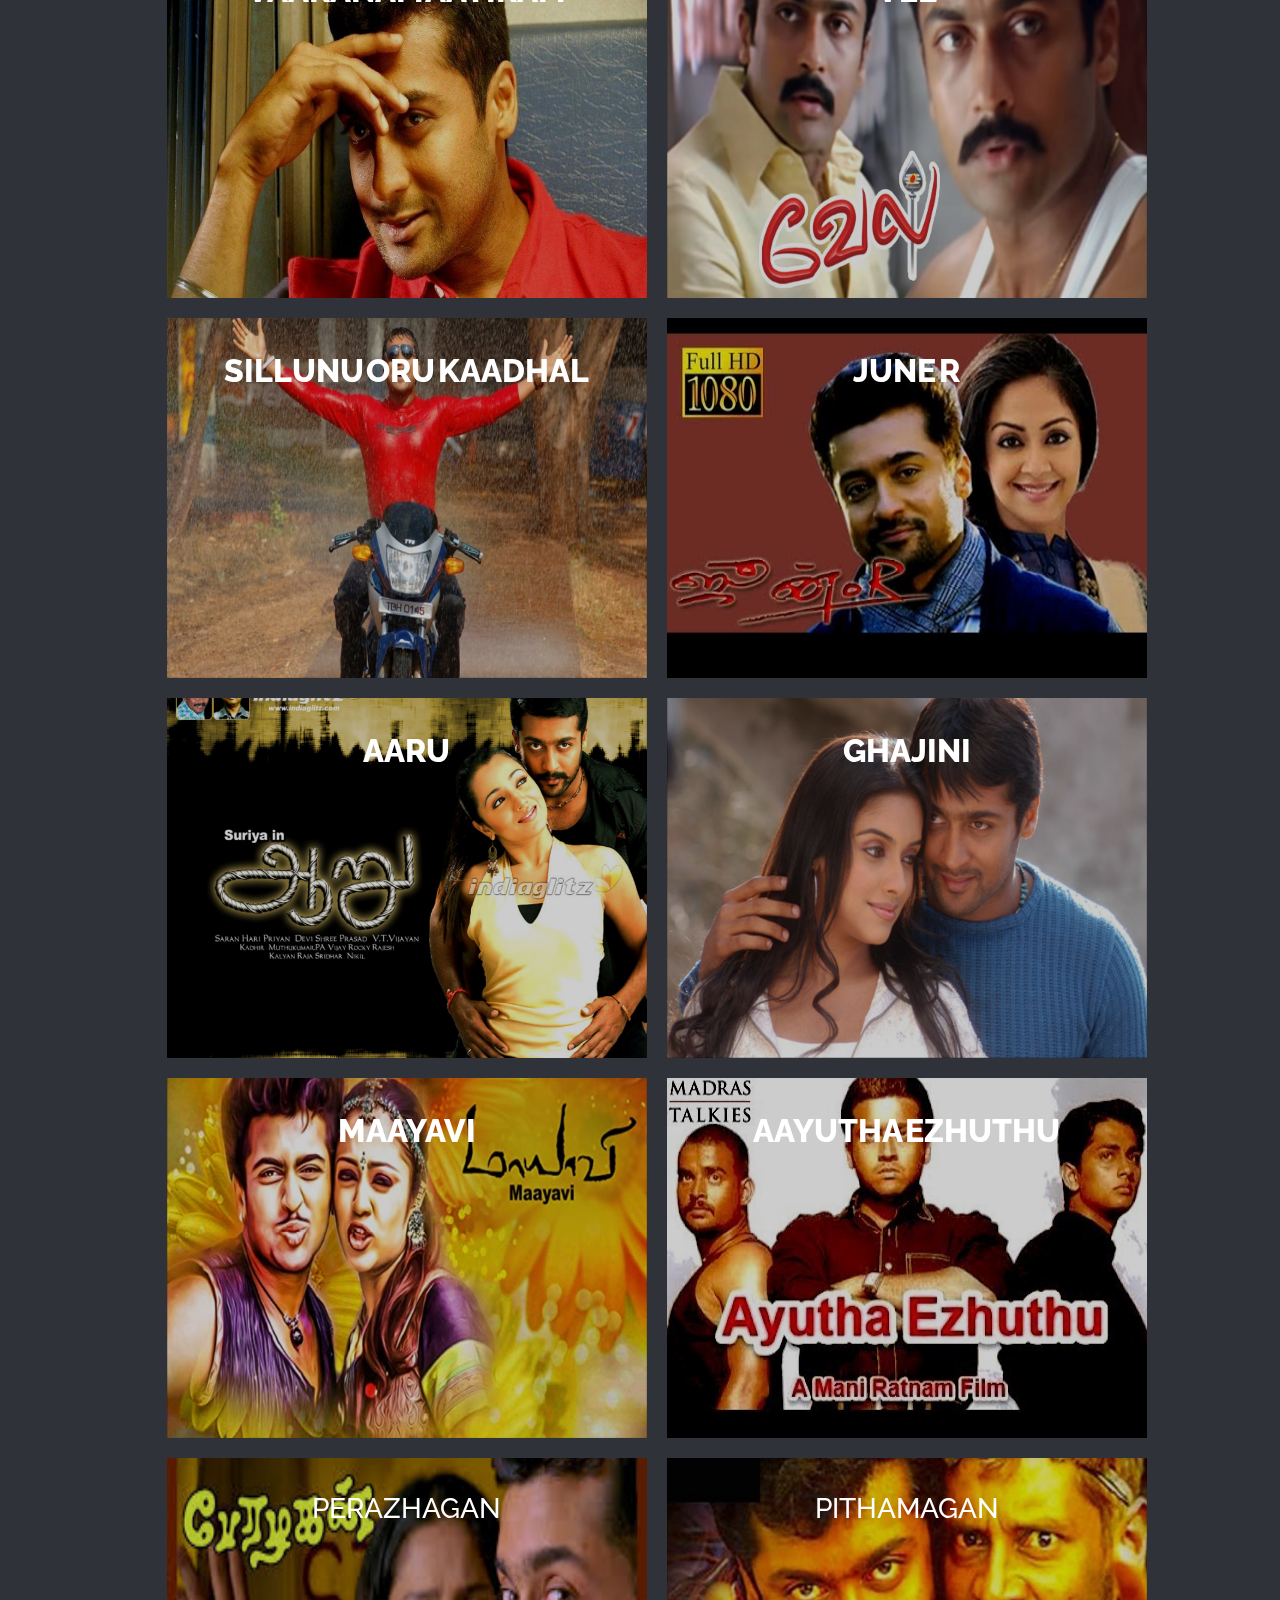
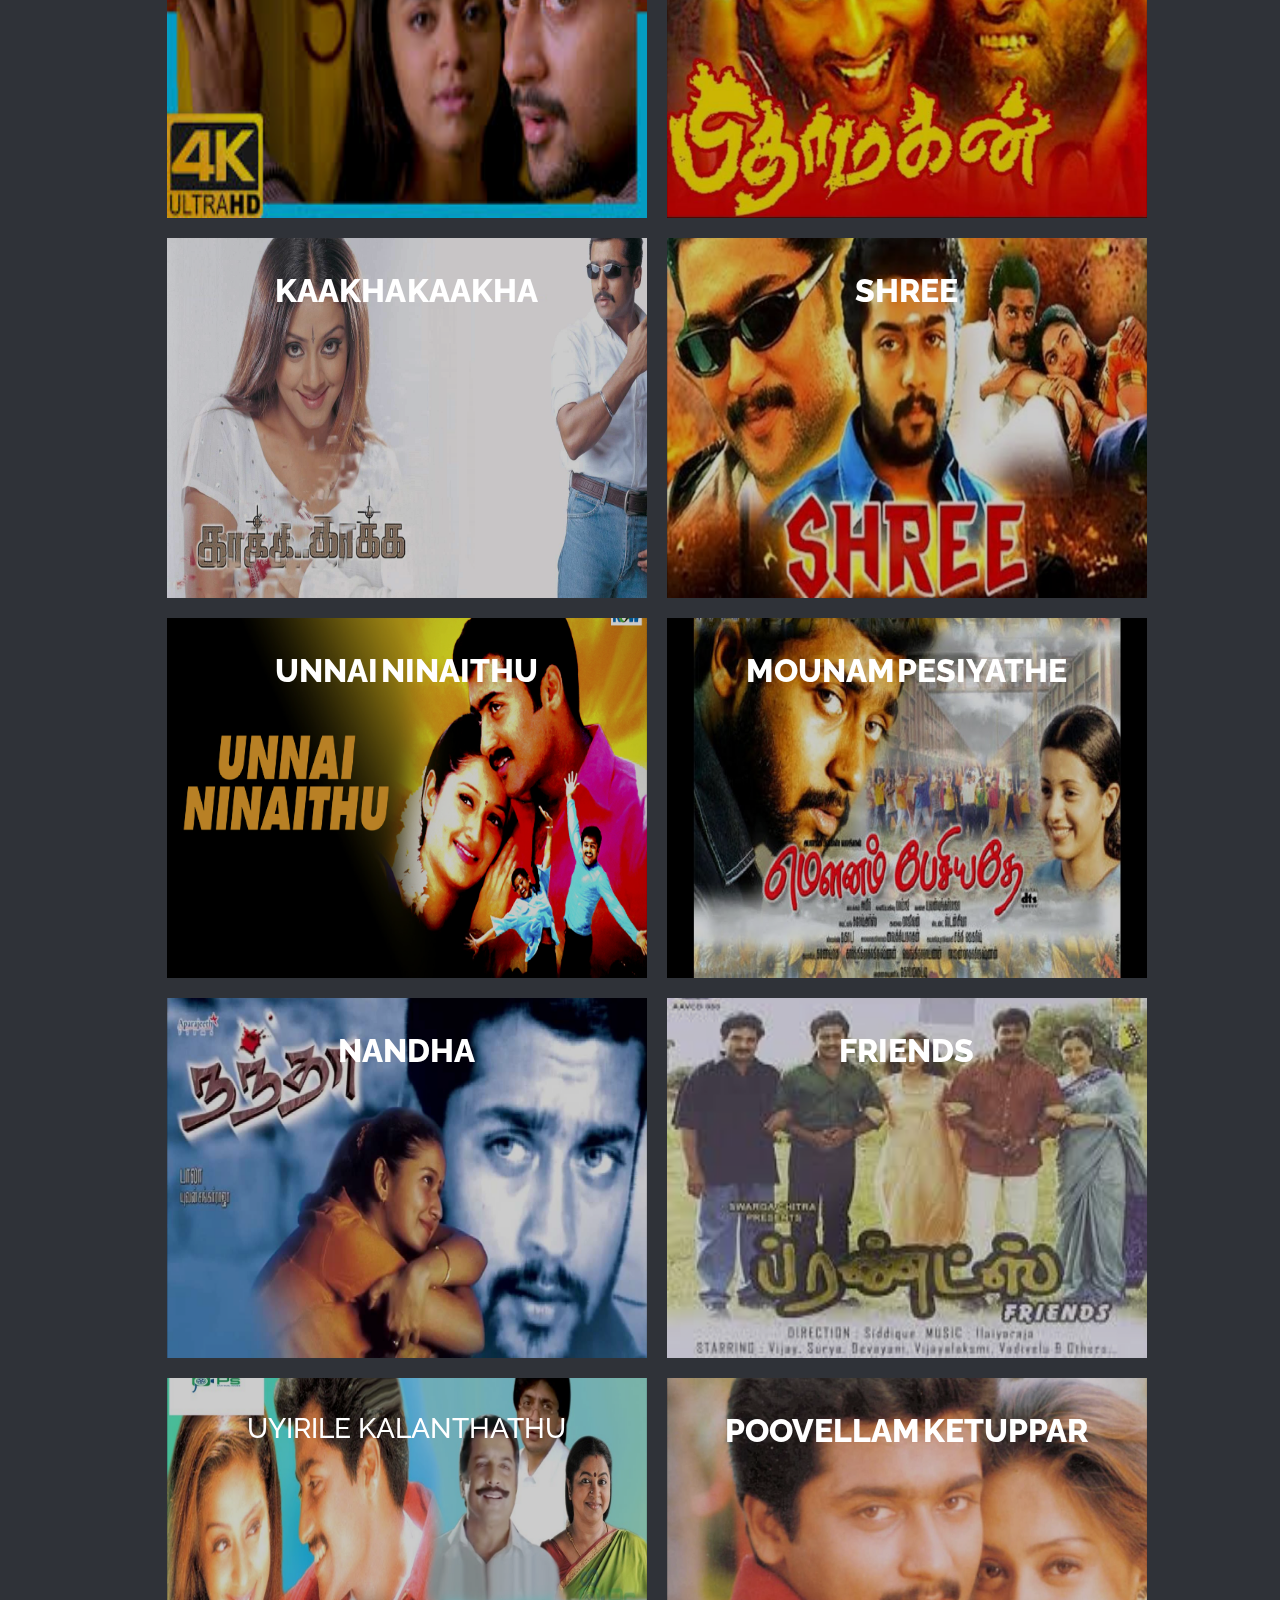
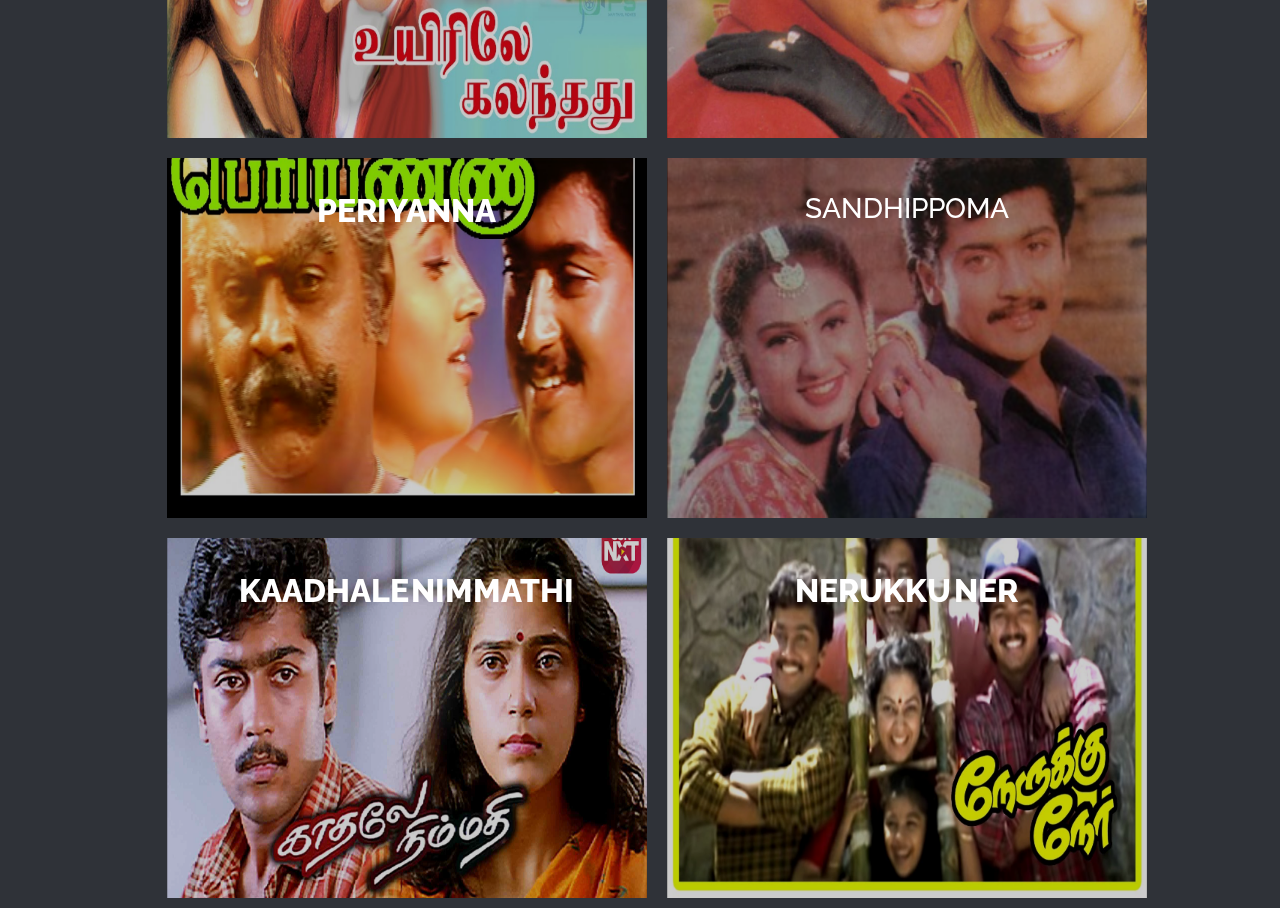
==== commit 08b96122: "h3 tag included" ====
--- a/filmography.html
+++ b/filmography.html
@@ -166,7 +166,7 @@
     <figure class="effect-layla">
 			<img src="img/filmography/RaktaCharitra2.jpg" alt="RaktaCharitra2" />
 			<figcaption>
-				<h2><span>RaktaCharitra2</span></h2>
+				<h2><span>Rakta Charitra2</span></h2>
 				<p>After avenging the death of his father and brother, a man must now content with another vengeful male.</p>
 			</figcaption>
 		</figure>
@@ -251,14 +251,14 @@
     <figure class="effect-layla">
 			<img src="img/filmography/Perazhagan.jpg" alt="Perazhagan" />
 			<figcaption>
-				<h2><span>Perazhagan</span></h2>
+				<h3><span>Perazhagan</span></h3>
 				<p>Chinna, a hunchbacked phone booth operator, loves a blind street dancer and wants to help her regain her sight. Kartik, his lookalike, is a constable in love with the commissioner's daughter.</p>
 			</figcaption>
 		</figure>
     <figure class="effect-layla">
 			<img src="img/filmography/Pithamagan.jpg" alt="Pithamagan" />
 			<figcaption>
-				<h2><span>Pithamagan</span></h2>
+				<h3><span>Pithamagan</span></h3>
 				<p>Chittan, a social outcast, has grown up in a cemetery. A drug dealer finds him a job in a cannabis farm. In prison, he meets a conman, Shakti. This friendship transforms him from his stony existence.</p>
 			</figcaption>
 		</figure>
@@ -307,7 +307,7 @@
     <figure class="effect-layla">
       <img src="img/filmography/UyirileKalanthathu.jpg" alt="UyirileKalanthathu" />
       <figcaption>
-        <h2><span>Uyirile Kalanthathu</span></h2>
+        <h3><span>Uyirile Kalanthathu</span></h3>
         <p>Raghuram and Suriya are siblings. Being the youngest child in the family, Suriya is pampered by everyone. Feeling rejected and ignored, Raghuram decides to ruin Suriya's life.</p>
       </figcaption>
     </figure>
@@ -328,7 +328,7 @@
     <figure class="effect-layla">
       <img src="img/filmography/Sandhippoma.jpg" alt="Sandhippoma" />
       <figcaption>
-        <h2><span>Sandhippoma</span></h2>
+        <h3><span>Sandhippoma</span></h3>
         <p>Two friends, who've known each other for a while, fall in love. But, their relationship is thrown in turmoil when the boy's father is in the news for a secret relationship.</p>
       </figcaption>
     </figure>
--- a/css/styles.css
+++ b/css/styles.css
@@ -434,7 +434,7 @@
 /*---------------*/
 
 figure.effect-layla {
-	background: #18a367;
+	background: #000000;
 }
 
 figure.effect-layla img {
@@ -442,7 +442,7 @@
 }
 
 figure.effect-layla figcaption {
-	padding: 3em;
+	padding: 2em;
 }
 
 figure.effect-layla figcaption::before,
@@ -479,7 +479,13 @@
 }
 
 figure.effect-layla h2 {
-	padding-top: 16%;
+	padding-top: 6%;
+	-webkit-transition: -webkit-transform 0.35s;
+	transition: transform 0.35s;
+}
+
+figure.effect-layla h3 {
+	padding-top: 6%;
 	-webkit-transition: -webkit-transform 0.35s;
 	transition: transform 0.35s;
 }
@@ -499,6 +505,12 @@
 }
 
 figure.effect-layla img,
+figure.effect-layla h3 {
+	-webkit-transform: translate3d(0,-30px,0);
+	transform: translate3d(0,-30px,0);
+}
+
+figure.effect-layla img,
 figure.effect-layla figcaption::before,
 figure.effect-layla figcaption::after,
 figure.effect-layla p {
@@ -526,8 +538,22 @@
 	transform: translate3d(0,0,0);
 }
 
+figure.effect-layla:hover h3,
+figure.effect-layla:hover p {
+	opacity: 1;
+	-webkit-transform: translate3d(0,0,0);
+	transform: translate3d(0,0,0);
+}
+
 figure.effect-layla:hover figcaption::after,
 figure.effect-layla:hover h2,
+figure.effect-layla:hover p,
+figure.effect-layla:hover img {
+	-webkit-transition-delay: 0.15s;
+	transition-delay: 0.15s;
+}
+figure.effect-layla:hover figcaption::after,
+figure.effect-layla:hover h3,
 figure.effect-layla:hover p,
 figure.effect-layla:hover img {
 	-webkit-transition-delay: 0.15s;
